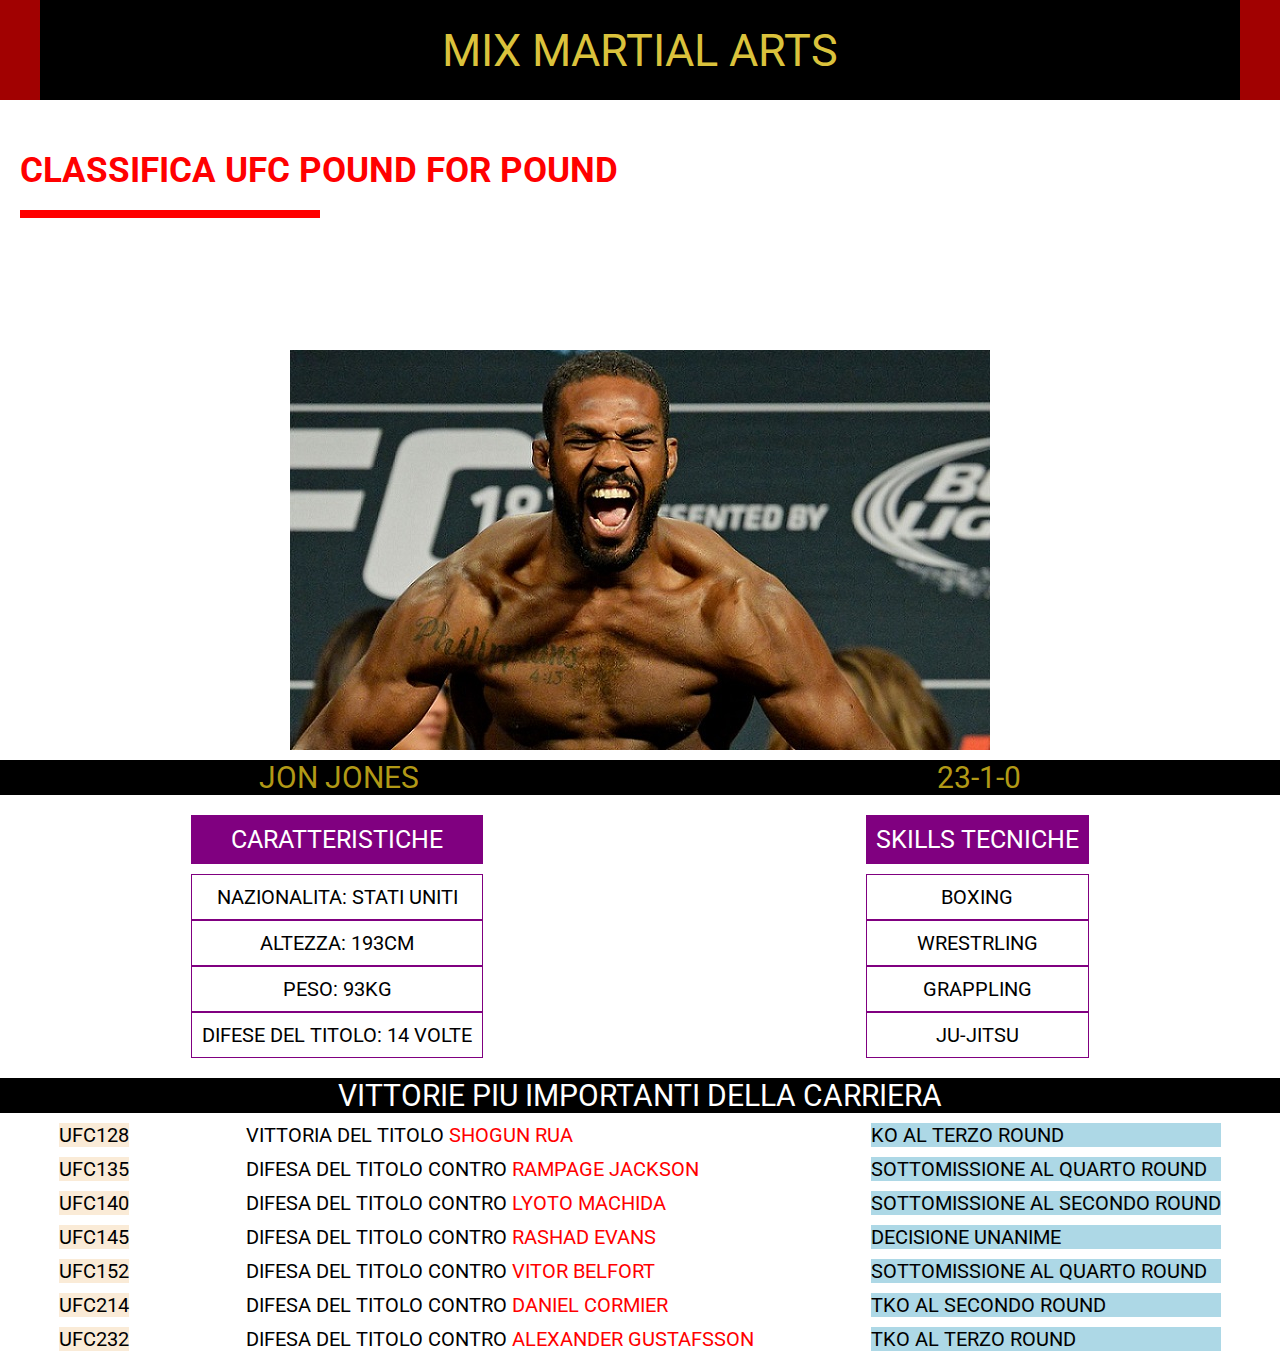
==== index.html @ b44208eb "PAGINA VERSIONE 1.0" ====
<!DOCTYPE html>

<head>
    <meta charset="UTF-8">
    <meta http-equiv="X-UA-Compatible" content="IE=edge">
    <meta name="viewport" content="width=device-width, initial-scale=1.0">
    <link rel="stylesheet" href="style.css">
    <title>MMA ITALIAN</title>
</head>
<body>
    <!--BOX TITOLO-->
    <div class="boxtitolo">
        <p class="titolo"> MIX MARTIAL ARTS</p>
        <div class="barradestra"></div>
        <div class="barrasinistra"></div>
    </div>
    <!--FINE BOX TITOLO-->

    <!--BOX BANNER -->

    <div class="banner">
        <p class="bannertesto">CLASSIFICA UFC POUND FOR POUND</p><br>
        <div class="linearossa"></div>
    </div>

    <div class="cardfoto">
        <img src="./img/jonjones.jpg" alt="">
    </div>

    <div class="sottofoto">
        <p class="nomeatleta">JON JONES</p>
        <p class="scoreatleta">23-1-0</p>
    </div>

    <div class="boxcaratteristiche">
        <ul class="ulinfo">
            <li class="char">CARATTERISTICHE</li>
            <li class="info">NAZIONALITA: STATI UNITI</li>
            <li class="info">ALTEZZA: 193CM</li>
            <li class="info">PESO: 93KG</li>
            <li class="info">DIFESE DEL TITOLO: 14 VOLTE</li>
        </ul>

       <ul class="skills">
        <li class="char">SKILLS TECNICHE</li>
        <li class="info">BOXING</li>
        <li class="info">WRESTRLING</li>
        <li class="info">GRAPPLING</li>
        <li class="info">JU-JITSU</li>
       </ul>
    </div>

    <div class="boxvittorie">
        <p class="scrittavittorie">VITTORIE PIU IMPORTANTI DELLA CARRIERA</p>
    </div>

    <div class="boxrisultati">
        <ul class="dateufc">
            <li >UFC128</li>
            <li >UFC135</li>
            <li >UFC140</li>
            <li >UFC145</li>
            <li >UFC152</li>
            <li >UFC214</li>
            <li >UFC232</li>
        </ul>

        <ul class="rivali">
            <li >VITTORIA DEL TITOLO <span>SHOGUN RUA</span></li>
            <li >DIFESA DEL TITOLO  CONTRO <span>RAMPAGE JACKSON</span></li>
            <li >DIFESA DEL TITOLO CONTRO <span> LYOTO MACHIDA</span></li>
            <li >DIFESA DEL TITOLO CONTRO <span> RASHAD EVANS</span></li>
            <li >DIFESA DEL TITOLO CONTRO <span> VITOR BELFORT</span></li>
            <li>DIFESA DEL TITOLO CONTRO <span>DANIEL CORMIER</span></li>
            <li>DIFESA DEL TITOLO CONTRO <span>ALEXANDER GUSTAFSSON</span></li>
        </ul>

        <ul class="metodovittoria">
            <li>KO AL TERZO ROUND</li>
            <li>SOTTOMISSIONE AL QUARTO ROUND</li>
            <li>SOTTOMISSIONE AL SECONDO ROUND</li>
            <li>DECISIONE UNANIME</li>
            <li>SOTTOMISSIONE AL QUARTO ROUND</li>
            <li>TKO AL SECONDO ROUND</li>
            <li>TKO AL TERZO ROUND</li>
        </ul>
    </div>

    <!--FINE BOX BANNER-->
</body>
</html>
---- style.css ----
@import url('https://fonts.googleapis.com/css2?family=Roboto:wght@500&display=swap');

*{
    box-sizing: border-box;
    margin: 0;
    padding: 0;
    font-family: "Roboto",sans-serif;
    list-style: none;
}


img{
    width: 700px;
    height: 400px;
}

/*INIZIO SEZIONE BOX TITOLO*/
.boxtitolo{
    width: 100%;
    background-color: black;
    height: 100px;
    display: flex;
    align-items: center;
    justify-content: center;
}

.titolo{
    font-size: 45px;
    color: rgb(218, 194, 60);
}

.barrasinistra{
    width: 40px;
    height: 100px;
    position: absolute;
    left: 0;
    background-color: rgb(161, 1, 1);
}

.barradestra{
    width: 40px;
    height: 100px;
    position: absolute;
    right: 0;
    background-color: rgb(161, 1, 1);
}

/*FINE SEZIONE BOX TITOLO*/


/*INIZIO SEZIONE BANNER*/
.banner{
    margin-top: 50px;
    height: 200px;
    width: 100%;
}

.bannertesto{
    margin-left: 20px;
    font-size: 35px;
    font-weight: bolder;
    margin-top: 30px;
    color: red;
}

.linearossa{
    margin-left: 20px;
    height: 8px;
    width: 300px;
    background-color: red;

}
/*FINE SEZIONE BANNER*/

/*INIZIO SEZIONE CARD FOTO*/
.cardfoto{
    width: 100%;
    height: auto;
    display: flex;
    align-items: center;
    justify-content: center;
}
/*FINE SEZIONE CARD FOTO*/

/*INIZIO SEZIONE SOTTOFOTO*/
.sottofoto{
    width: 100%;
    height: auto;
    background-color: black;
    display: flex;
    align-items: center;
    justify-content: space-around;
    flex-direction: row;
    margin-top: 10px;
}

.nomeatleta{
    font-size: 30px;
    color: rgb(177, 153, 22);
}

.scoreatleta{
    font-size: 30px;
    color: rgb(177, 153, 22);
}
/*FINE SEZIONE SOTTOFOTO*/

/*INIZIO boxcaratteristiche*/

.boxcaratteristiche{
    width: 100%;
    height: auto;
    display: flex;
    flex-direction: row;
    justify-content: space-around;
    margin-top: 20px;
}

.char{
    background-color: purple;
    color: white;
    font-size: 25px;
    padding: 10px;
    margin-bottom: 10px;
    text-align: center;
}

.info{
    border: 1px solid purple;
    padding: 10px;
    text-align: center;
    font-size: 20px;

}

/*FINE boxcaratteristiche*/

/*INIZIO BOX VITTORIE*/
.boxvittorie{
    width: 100%;
    height: auto;
    margin-top: 20px;
}

.scrittavittorie{
    width: 100%;
    text-align: center;
    background-color: black;
    color: white;
    font-size: 30px;
}
/*FINE BOX VITTORIE*/

/*INIZIO BOX GENERALE RISULTATI*/
.boxrisultati{
    width: 100%;
    display: flex;
    justify-content: space-around;
    flex-direction: row;
    align-items: center;
}

span{
    color: red;
}

.dateufc > li{
    margin-top: 10px;
    background-color: antiquewhite;
    font-size: 20px
}

.rivali >li{
    margin-top: 10px;
    font-size: 20px;
}

.metodovittoria > li{
    margin-top: 10px;
    font-size: 20px;
    background-color: lightblue;
}
/*FINE BOX GENERALE RISULTATI*/

/*INIZIO SEZIONE QUERY MAX WIDTH 500PX*/
@media screen and (max-width: 500px){
    
    /*BOX TITOLO*/

    .titolo{font-size: 30px;}
    .barradestra{width: 30px;}
    .barrasinistra{width: 30px;}

    /*FINE BOX TITOLO*/

/*SEZIONE BANNER*/
.banner{width: 100%; margin-left: 0; height: auto; margin-bottom: 30px; margin-top: 30px;}

.bannertesto{font-size: 22px;}
.linearossa{width: 150px; height: 6px;margin-top: -10px;}
/*FINE SEZIONE BANNER*/

/*INZIO SEZIONE CARD FOTO*/
img{
    width: 100%;
    height: 300px;
}
/*FINE SEZIONE CARD FOTO*/
    
/*INIZIO boxcaratteristiche*/
.boxcaratteristiche{
    display: flex;
    flex-direction: column;
    justify-content: center;
    margin-top: 20px;
}
/*FINE boxcaratteristiche*/

/*INIZIO BOX VITTORIE*/

.scrittavittorie{font-size: 28px;}
/*FINE BOX VITTORIE*/



}
/*FINE SEZIONE QUERY 500PX*/


/*INIZO SEZIONE QUERY MAX WIDTH 350PX*/

@media screen and (max-width:400px){
    /*BOX TITOLO*/
    .titolo{font-size: 28px;}
    .boxtitolo{height: 70px;}
    .barradestra{height: 70px; width: 20px;}
    .barrasinistra{height: 70px; width: 20px;}

    /*FINE BOX TITOLO*/

    /*SEZIONE BANNER*/
    .banner{width: 100%; margin-left: 0; height: auto;margin-bottom: 30px; margin-top: 30px;}

    .bannertesto{font-size: 20px; margin-left: 10px;}
    .linearossa{width: 140px; height: 5px;margin-top: -10px; margin-left: 10px;}
    /*FINE SEZIONE BANNER*/

    /*INZIO SEZIONE CARD FOTO*/
img{
    width: 100%;
    height: 220px;
}
/*FINE SEZIONE CARD FOTO*/

/*SEZIONE SOTTOFOTO*/
.nomeatleta{font-size: 25px;}
.scoreatleta{font-size: 25px;}
/*FINE SEZIONE SOTTOFOTO*/


/*INIZIO boxcaratteristiche*/
.info{
    font-size: 20px;
}

.char{font-size: 20px;}
/*FINE boxcaratteristiche*/
/*INIZIO BOX VITTORIE*/

.scrittavittorie{font-size: 25px;}
/*FINE BOX VITTORIE*/




}


/*FINE SEZIONE QUERY 350PX*/
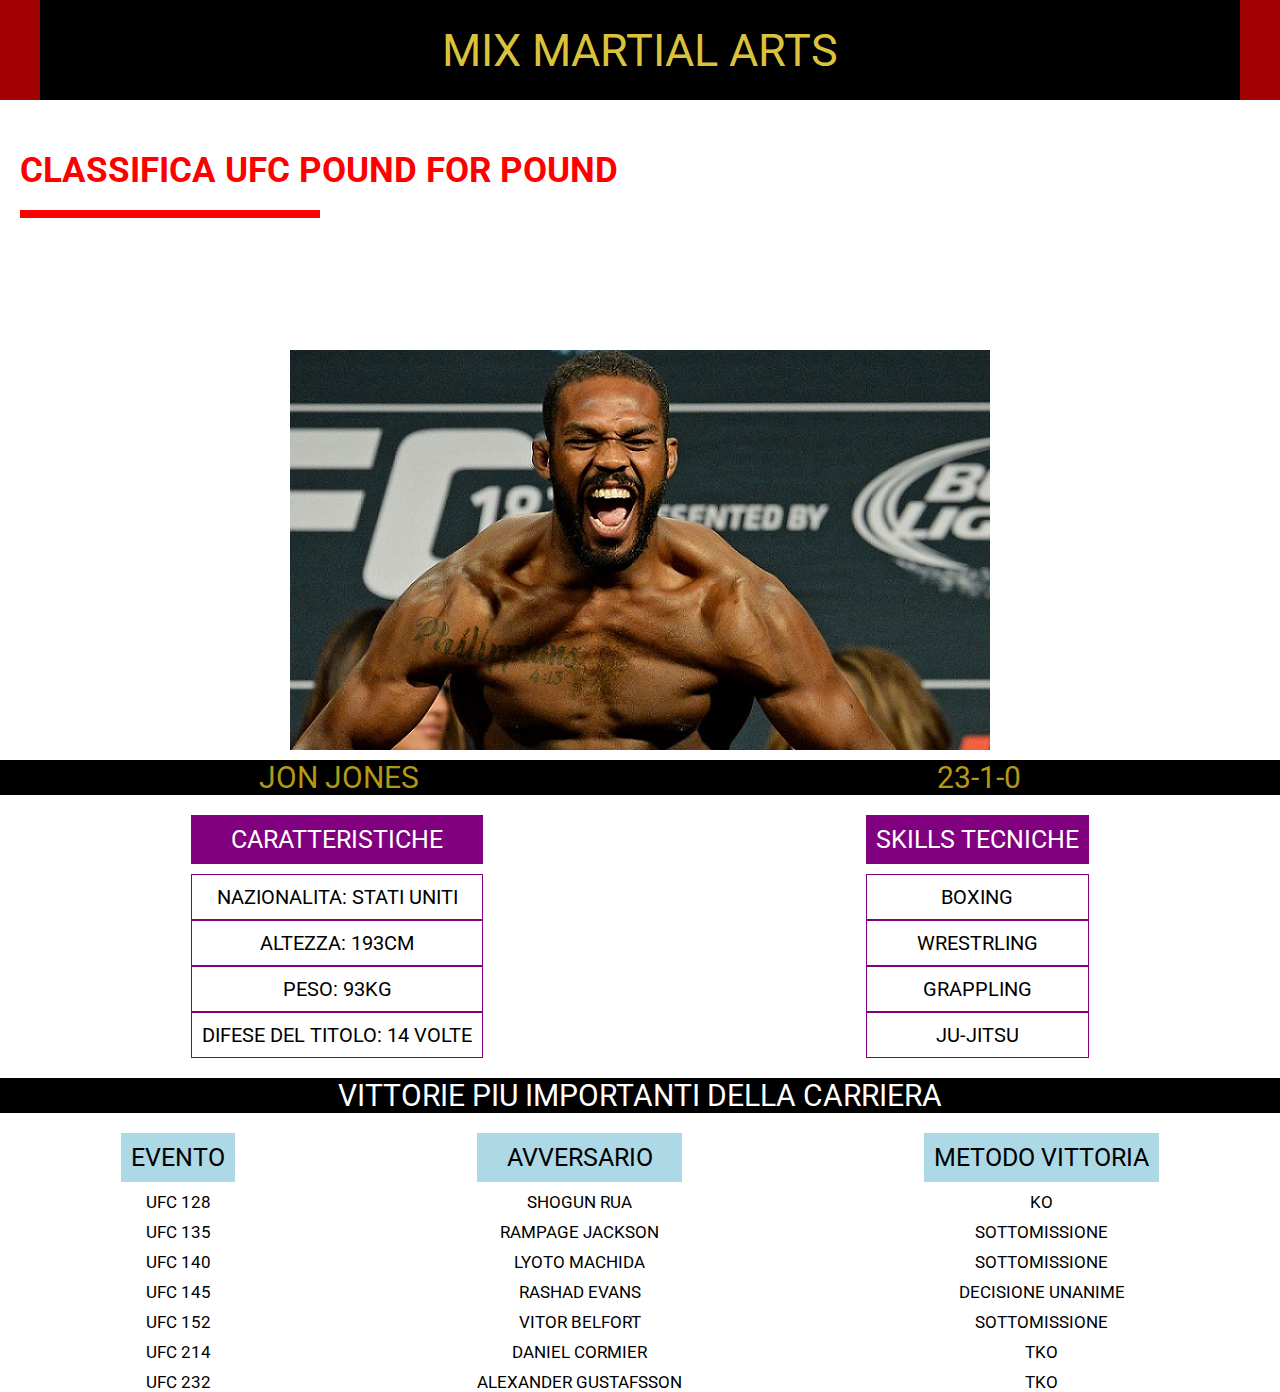
==== commit 733eb05f: "VERSIONE 2.0" ====
--- a/index.html
+++ b/index.html
@@ -53,39 +53,42 @@
     <div class="boxvittorie">
         <p class="scrittavittorie">VITTORIE PIU IMPORTANTI DELLA CARRIERA</p>
     </div>
-
-    <div class="boxrisultati">
-        <ul class="dateufc">
-            <li >UFC128</li>
-            <li >UFC135</li>
-            <li >UFC140</li>
-            <li >UFC145</li>
-            <li >UFC152</li>
-            <li >UFC214</li>
-            <li >UFC232</li>
+<!--INIZIO DEL BOX FINALE-->
+    <div class="boxfinale">
+        <ul class="data">
+            <li class="principe">EVENTO</li>
+            <li class="date">UFC 128</li>
+            <li class="date">UFC 135</li>
+            <li class="date">UFC 140</li>
+            <li class="date">UFC 145</li>
+            <li class="date">UFC 152</li>
+            <li class="date">UFC 214</li>
+            <li class="date">UFC 232</li>
         </ul>
 
-        <ul class="rivali">
-            <li >VITTORIA DEL TITOLO <span>SHOGUN RUA</span></li>
-            <li >DIFESA DEL TITOLO  CONTRO <span>RAMPAGE JACKSON</span></li>
-            <li >DIFESA DEL TITOLO CONTRO <span> LYOTO MACHIDA</span></li>
-            <li >DIFESA DEL TITOLO CONTRO <span> RASHAD EVANS</span></li>
-            <li >DIFESA DEL TITOLO CONTRO <span> VITOR BELFORT</span></li>
-            <li>DIFESA DEL TITOLO CONTRO <span>DANIEL CORMIER</span></li>
-            <li>DIFESA DEL TITOLO CONTRO <span>ALEXANDER GUSTAFSSON</span></li>
+        <ul class="avversario">
+            <li class="principe">AVVERSARIO</li>
+            <li class="opponent">SHOGUN RUA</li>
+            <li class="opponent">RAMPAGE JACKSON</li>
+            <li class="opponent">LYOTO MACHIDA</li>
+            <li class="opponent">RASHAD EVANS</li>
+            <li class="opponent">VITOR BELFORT</li>
+            <li class="opponent">DANIEL CORMIER</li>
+            <li class="opponent">ALEXANDER GUSTAFSSON</li>
         </ul>
 
         <ul class="metodovittoria">
-            <li>KO AL TERZO ROUND</li>
-            <li>SOTTOMISSIONE AL QUARTO ROUND</li>
-            <li>SOTTOMISSIONE AL SECONDO ROUND</li>
-            <li>DECISIONE UNANIME</li>
-            <li>SOTTOMISSIONE AL QUARTO ROUND</li>
-            <li>TKO AL SECONDO ROUND</li>
-            <li>TKO AL TERZO ROUND</li>
+            <li class="principe">METODO VITTORIA</li>
+            <li class="method"> KO</li>
+            <li class="method">SOTTOMISSIONE</li>
+            <li class="method">SOTTOMISSIONE</li>
+            <li class="method">DECISIONE UNANIME</li>
+            <li class="method">SOTTOMISSIONE</li>
+            <li class="method"> TKO</li>
+            <li class="method"> TKO</li>
         </ul>
     </div>
+    <!--FINE DEL BOX FINALE-->
 
-    <!--FINE BOX BANNER-->
 </body>
 </html>--- a/style.css
+++ b/style.css
@@ -151,34 +151,44 @@
 }
 /*FINE BOX VITTORIE*/
 
+
+
+
+
 /*INIZIO BOX GENERALE RISULTATI*/
-.boxrisultati{
-    width: 100%;
-    display: flex;
+
+.boxfinale{
+    width: 100%;
+    height: auto;
+    display: flex;
+    flex-direction: row;
     justify-content: space-around;
-    flex-direction: row;
-    align-items: center;
-}
-
-span{
-    color: red;
-}
-
-.dateufc > li{
+    margin-top: 20px;
+}
+
+.principe{
+    font-size: 25px;
+    padding: 10px;
+    background-color: lightblue;
+    text-align: center;
+}
+
+.date{
+    font-size: 17px;
     margin-top: 10px;
-    background-color: antiquewhite;
-    font-size: 20px
-}
-
-.rivali >li{
+    text-align: center;
+}
+
+.opponent{
+    font-size: 17px;
     margin-top: 10px;
-    font-size: 20px;
-}
-
-.metodovittoria > li{
+    text-align: center;
+}
+
+.method{
+    font-size: 17px;
     margin-top: 10px;
-    font-size: 20px;
-    background-color: lightblue;
+    text-align: center;
 }
 /*FINE BOX GENERALE RISULTATI*/
 
@@ -220,6 +230,31 @@
 
 .scrittavittorie{font-size: 28px;}
 /*FINE BOX VITTORIE*/
+
+
+
+
+/*INZIO BOX FINALE*/
+.principe{
+    font-size: 15px;
+    padding: 10px;
+}
+
+.date{
+    font-size: 15px;
+}
+
+.opponent{
+    font-size: 12px;
+    margin-top: 13px;
+}
+
+.method{
+    font-size: 12px;
+    margin-top: 13px;
+}
+/*FINE BOX FINALE*/
+
 
 
 
@@ -265,12 +300,33 @@
 
 .char{font-size: 20px;}
 /*FINE boxcaratteristiche*/
-/*INIZIO BOX VITTORIE*/
-
-.scrittavittorie{font-size: 25px;}
-/*FINE BOX VITTORIE*/
-
-
+
+
+/*INIZIO BOX GENERALE RISULTATI*/
+
+
+.principe{
+    font-size: 15px;
+}
+
+.date{
+    font-size: 12px;
+    margin-top: 11px;
+    text-align: center;
+}
+
+.opponent{
+    font-size: 12px;
+    margin-top: 11px;
+    text-align: center;
+}
+
+.method{
+    font-size: 12px;
+    margin-top: 11px;
+    text-align: center;
+}
+/*FINE BOX GENERALE RISULTATI*/
 
 
 }
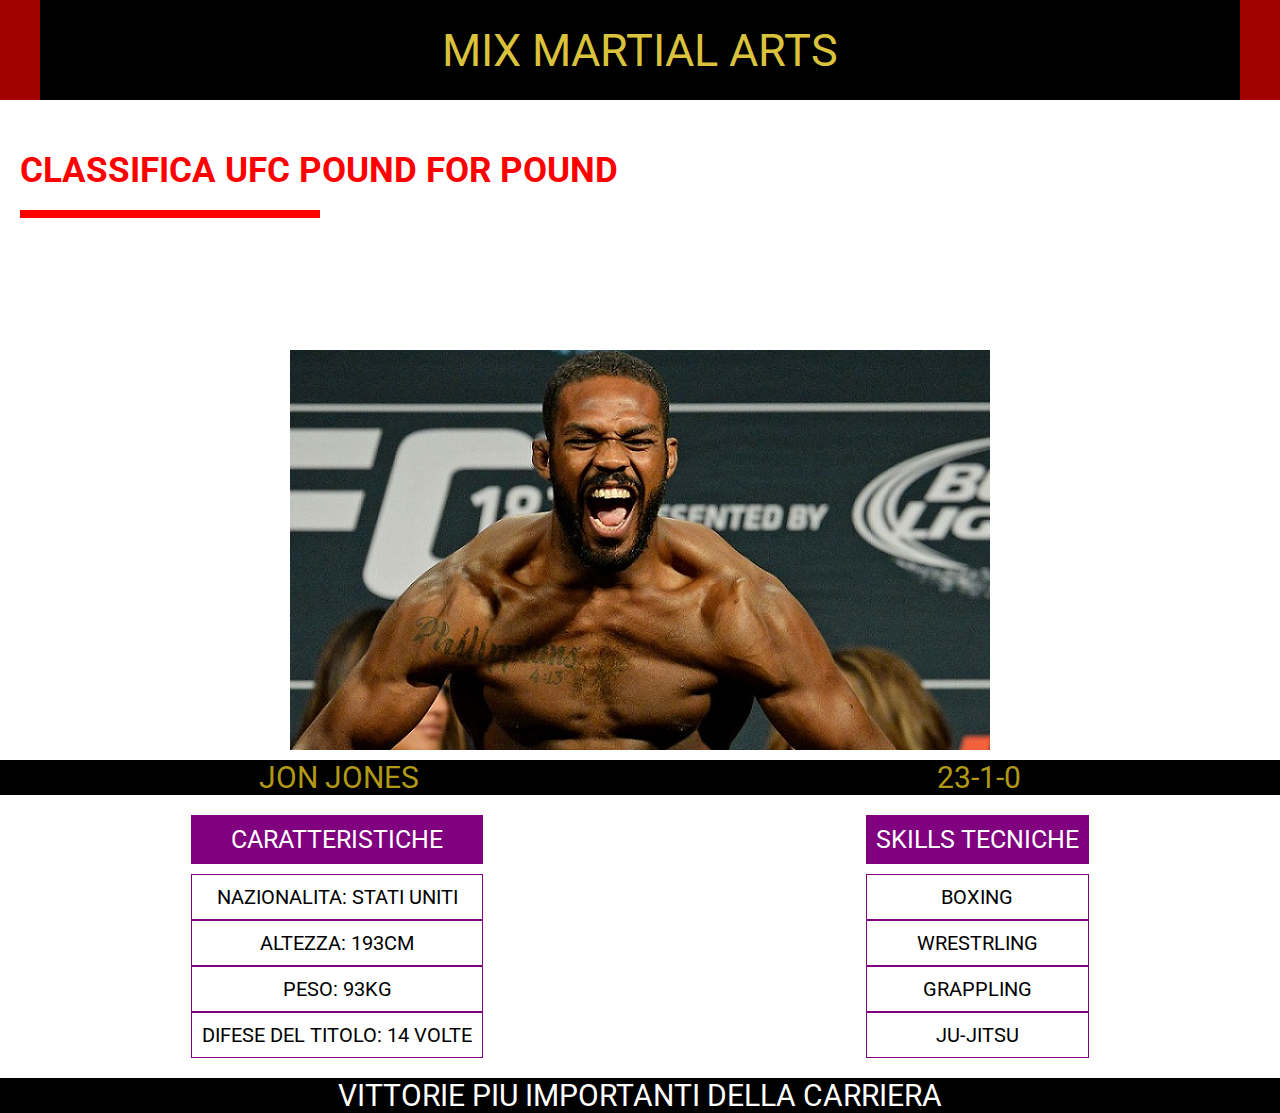
==== commit 76fd0cdc: "CAMBIO DEL BOX FINALE" ====
--- a/index.html
+++ b/index.html
@@ -54,41 +54,10 @@
         <p class="scrittavittorie">VITTORIE PIU IMPORTANTI DELLA CARRIERA</p>
     </div>
 <!--INIZIO DEL BOX FINALE-->
-    <div class="boxfinale">
-        <ul class="data">
-            <li class="principe">EVENTO</li>
-            <li class="date">UFC 128</li>
-            <li class="date">UFC 135</li>
-            <li class="date">UFC 140</li>
-            <li class="date">UFC 145</li>
-            <li class="date">UFC 152</li>
-            <li class="date">UFC 214</li>
-            <li class="date">UFC 232</li>
-        </ul>
+   
 
-        <ul class="avversario">
-            <li class="principe">AVVERSARIO</li>
-            <li class="opponent">SHOGUN RUA</li>
-            <li class="opponent">RAMPAGE JACKSON</li>
-            <li class="opponent">LYOTO MACHIDA</li>
-            <li class="opponent">RASHAD EVANS</li>
-            <li class="opponent">VITOR BELFORT</li>
-            <li class="opponent">DANIEL CORMIER</li>
-            <li class="opponent">ALEXANDER GUSTAFSSON</li>
-        </ul>
 
-        <ul class="metodovittoria">
-            <li class="principe">METODO VITTORIA</li>
-            <li class="method"> KO</li>
-            <li class="method">SOTTOMISSIONE</li>
-            <li class="method">SOTTOMISSIONE</li>
-            <li class="method">DECISIONE UNANIME</li>
-            <li class="method">SOTTOMISSIONE</li>
-            <li class="method"> TKO</li>
-            <li class="method"> TKO</li>
-        </ul>
-    </div>
-    <!--FINE DEL BOX FINALE-->
+<!--FINE DEL BOX FINALE-->
 
 </body>
 </html>--- a/style.css
+++ b/style.css
@@ -157,39 +157,7 @@
 
 /*INIZIO BOX GENERALE RISULTATI*/
 
-.boxfinale{
-    width: 100%;
-    height: auto;
-    display: flex;
-    flex-direction: row;
-    justify-content: space-around;
-    margin-top: 20px;
-}
-
-.principe{
-    font-size: 25px;
-    padding: 10px;
-    background-color: lightblue;
-    text-align: center;
-}
-
-.date{
-    font-size: 17px;
-    margin-top: 10px;
-    text-align: center;
-}
-
-.opponent{
-    font-size: 17px;
-    margin-top: 10px;
-    text-align: center;
-}
-
-.method{
-    font-size: 17px;
-    margin-top: 10px;
-    text-align: center;
-}
+
 /*FINE BOX GENERALE RISULTATI*/
 
 /*INIZIO SEZIONE QUERY MAX WIDTH 500PX*/
@@ -235,24 +203,7 @@
 
 
 /*INZIO BOX FINALE*/
-.principe{
-    font-size: 15px;
-    padding: 10px;
-}
-
-.date{
-    font-size: 15px;
-}
-
-.opponent{
-    font-size: 12px;
-    margin-top: 13px;
-}
-
-.method{
-    font-size: 12px;
-    margin-top: 13px;
-}
+
 /*FINE BOX FINALE*/
 
 
@@ -305,27 +256,7 @@
 /*INIZIO BOX GENERALE RISULTATI*/
 
 
-.principe{
-    font-size: 15px;
-}
-
-.date{
-    font-size: 12px;
-    margin-top: 11px;
-    text-align: center;
-}
-
-.opponent{
-    font-size: 12px;
-    margin-top: 11px;
-    text-align: center;
-}
-
-.method{
-    font-size: 12px;
-    margin-top: 11px;
-    text-align: center;
-}
+
 /*FINE BOX GENERALE RISULTATI*/
 
 
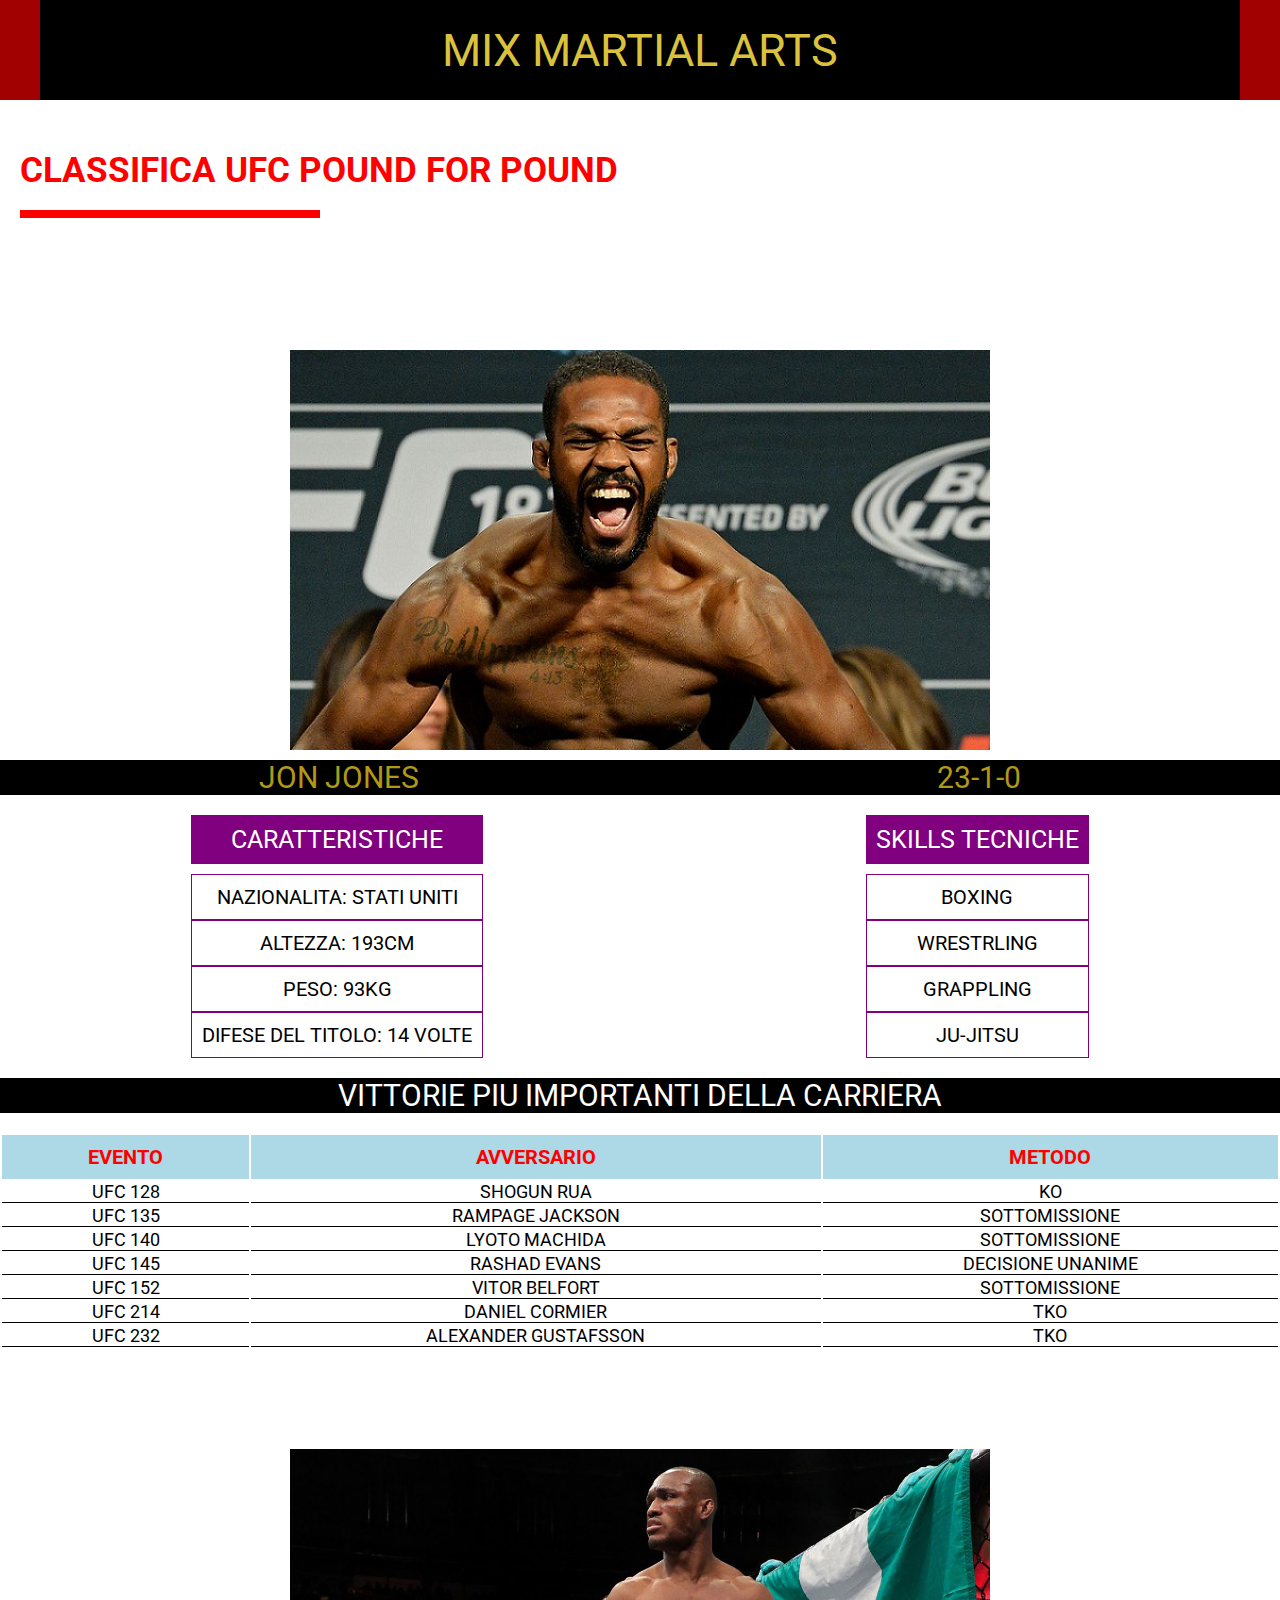
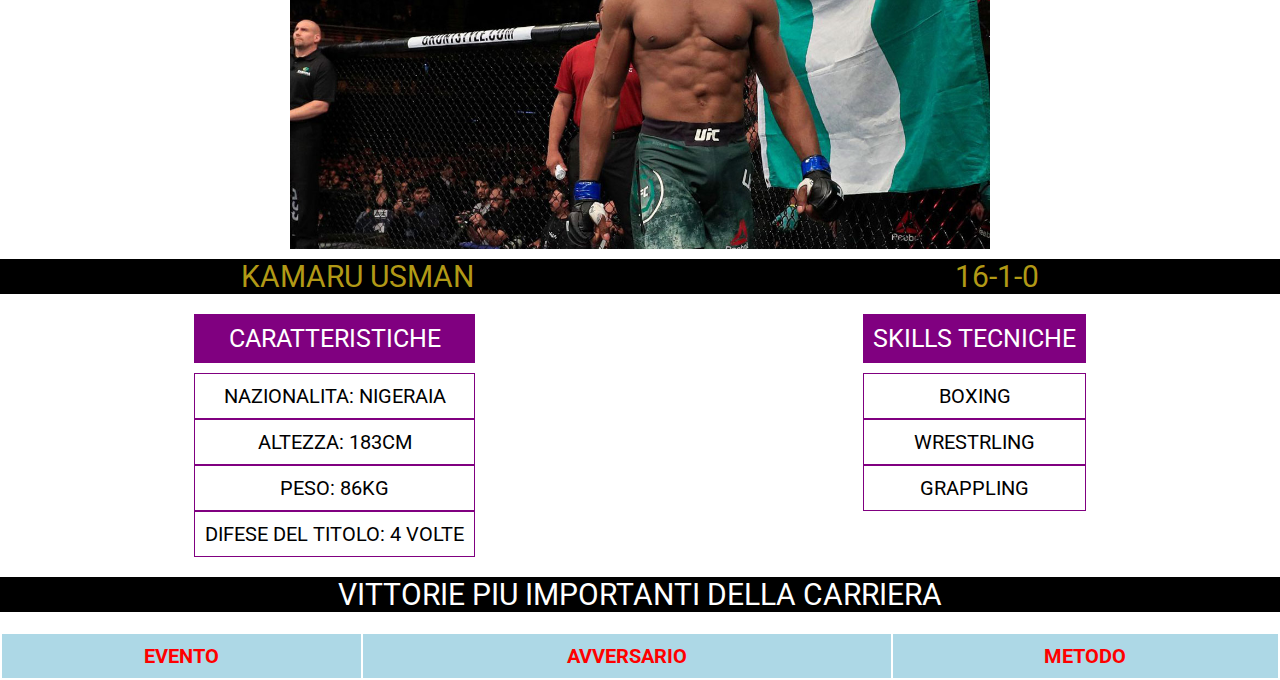
==== commit 308e6810: "PAGINE VERSIONE 3.0" ====
--- a/index.html
+++ b/index.html
@@ -54,10 +54,93 @@
         <p class="scrittavittorie">VITTORIE PIU IMPORTANTI DELLA CARRIERA</p>
     </div>
 <!--INIZIO DEL BOX FINALE-->
-   
+   <!--INSERISCO LA TABELLA-->
+   <table class="table">
+    <!--INDICI INIZIALI DELLA TABELLA-->
+      <thead class="indici-tabella">
+        <tr>
+          <th scope="col">EVENTO</th>
+          <th scope="col">AVVERSARIO</th>
+          <th scope="col">METODO</th>
+          
+        </tr>
+      </thead>
 
+      <!--INIZIO CORPO DELLA TABELLA-->
+    <tbody id="data1">
+      <!--CODICE SQUADRA-->
+     
+    </tbody>
+    <!--FINE CORPO DELLA TABELLA-->
+
+  </table>
 
 <!--FINE DEL BOX FINALE-->
 
+<!--FINITO IL PRIMO ATLETA-->
+
+
+
+<!--INIZIO SECONDO ATLETA-->
+
+<div class="boxUsman" style="margin-top: 100px;">
+    <div class="cardfoto">
+        <img src="./img/kamaru.jfif" alt="">
+    </div>
+    
+    <div class="sottofoto">
+        <p class="nomeatleta">KAMARU USMAN</p>
+        <p class="scoreatleta">16-1-0</p>
+    </div>
+    
+    <div class="boxcaratteristiche">
+        <ul class="ulinfo">
+            <li class="char">CARATTERISTICHE</li>
+            <li class="info">NAZIONALITA: NIGERAIA</li>
+            <li class="info">ALTEZZA: 183CM</li>
+            <li class="info">PESO: 86KG</li>
+            <li class="info">DIFESE DEL TITOLO: 4 VOLTE</li>
+        </ul>
+    
+       <ul class="skills">
+        <li class="char">SKILLS TECNICHE</li>
+        <li class="info">BOXING</li>
+        <li class="info">WRESTRLING</li>
+        <li class="info">GRAPPLING</li>
+       </ul>
+    </div>
+</div>
+
+<div class="boxvittorie">
+    <p class="scrittavittorie">VITTORIE PIU IMPORTANTI DELLA CARRIERA</p>
+</div>
+<!--INIZIO DEL BOX FINALE-->
+<!--INSERISCO LA TABELLA-->
+<table class="table">
+<!--INDICI INIZIALI DELLA TABELLA-->
+  <thead class="indici-tabella">
+    <tr>
+      <th scope="col">EVENTO</th>
+      <th scope="col">AVVERSARIO</th>
+      <th scope="col">METODO</th>
+      
+    </tr>
+  </thead>
+
+  <!--INIZIO CORPO DELLA TABELLA-->
+<tbody id="data2">
+  <!--CODICE SQUADRA-->
+ 
+</tbody>
+<!--FINE CORPO DELLA TABELLA-->
+
+</table>
+
+<!--FINE DEL BOX FINALE-->
+
+
+
+<!--FINE SECONDO ATLETA-->
+<script src="file.js"></script>
 </body>
 </html>--- a/style.css
+++ b/style.css
@@ -151,13 +151,26 @@
 }
 /*FINE BOX VITTORIE*/
 
-
-
-
-
-/*INIZIO BOX GENERALE RISULTATI*/
-
-
+/*INIZIO BOX FINALE*/
+
+table{
+    margin-top: 20px;
+    width: 100%;
+    text-align: center;
+    font-size: 18px;
+}
+
+th{
+    font-size: 20px;
+    padding: 10px;
+    background-color: lightblue;
+    color: red;
+    font-weight: bold;
+}
+
+td{
+    border-bottom: 1px solid black;
+}
 /*FINE BOX GENERALE RISULTATI*/
 
 /*INIZIO SEZIONE QUERY MAX WIDTH 500PX*/
@@ -200,9 +213,14 @@
 /*FINE BOX VITTORIE*/
 
 
-
-
 /*INZIO BOX FINALE*/
+table{
+    font-size: 15px;
+}
+
+th{
+    font-size: 14px;
+}
 
 /*FINE BOX FINALE*/
 
@@ -255,7 +273,9 @@
 
 /*INIZIO BOX GENERALE RISULTATI*/
 
-
+table{
+    font-size: 15px;
+}
 
 /*FINE BOX GENERALE RISULTATI*/
 
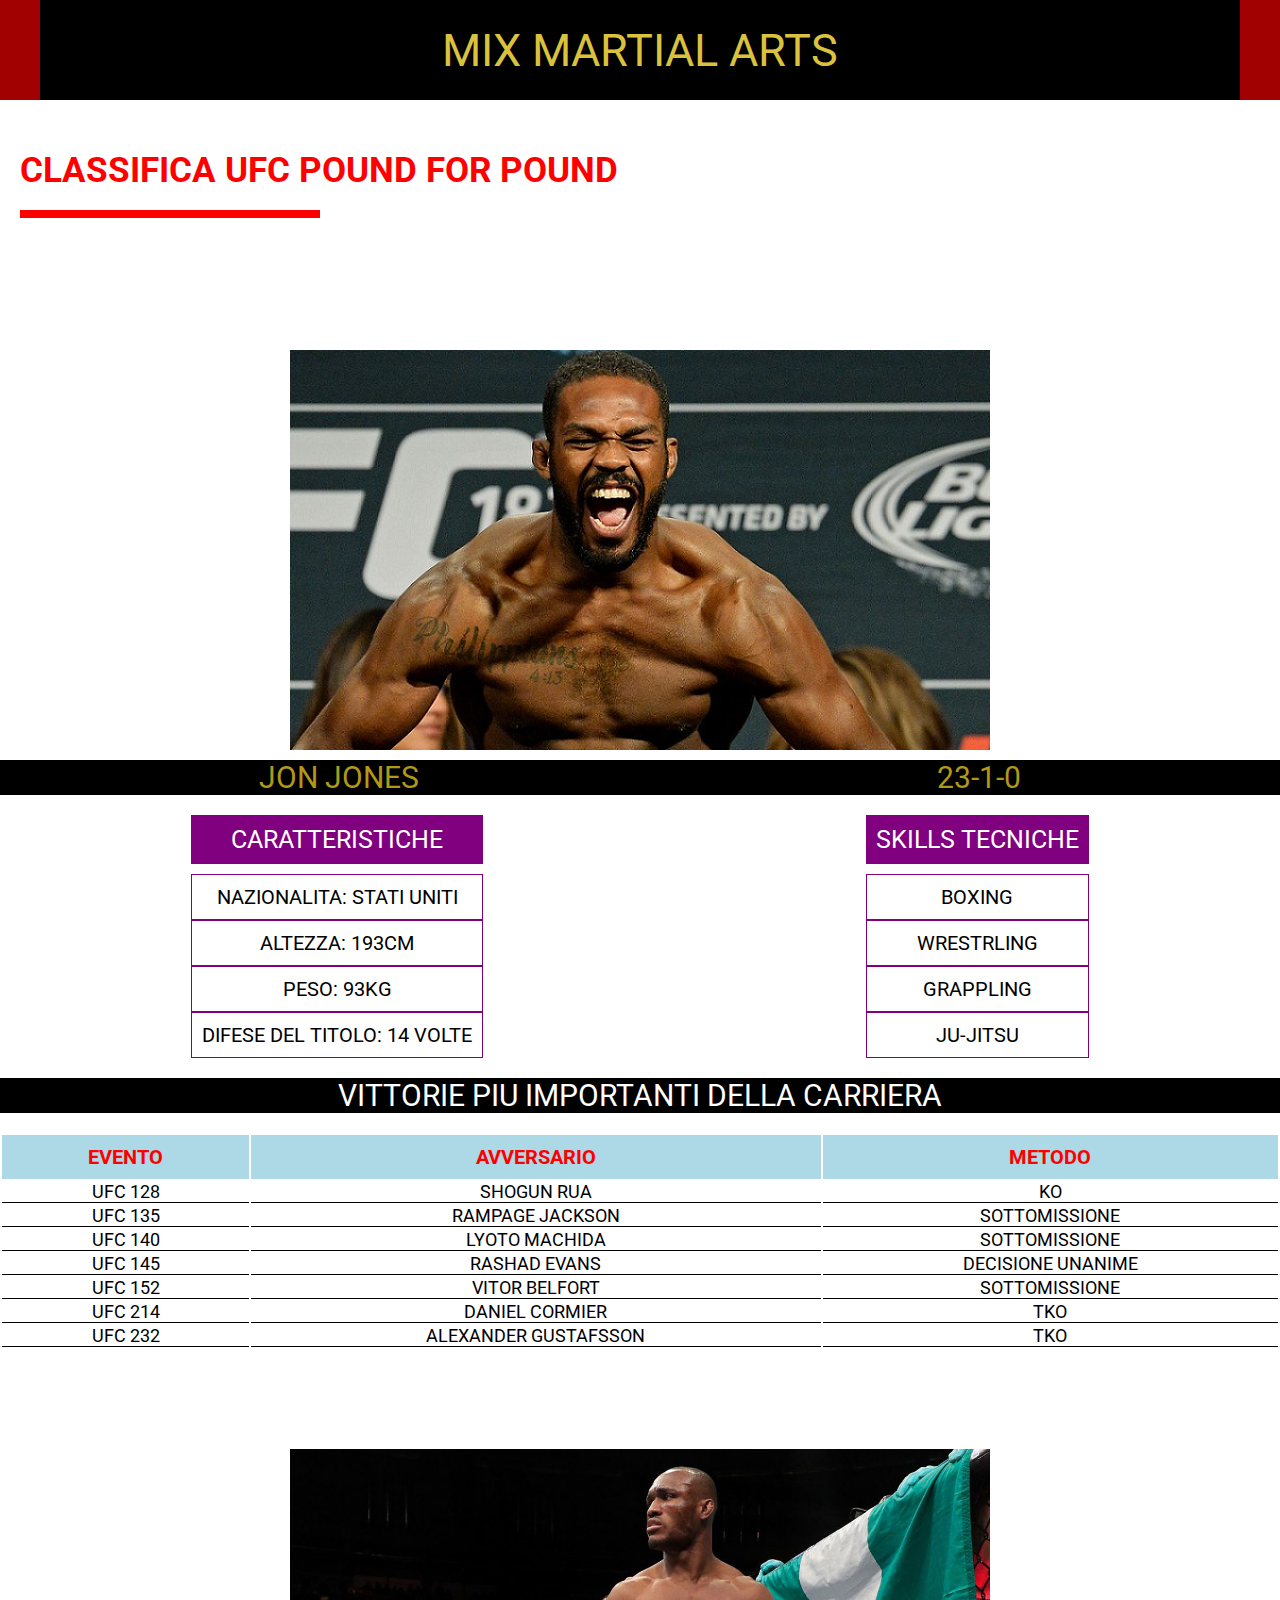
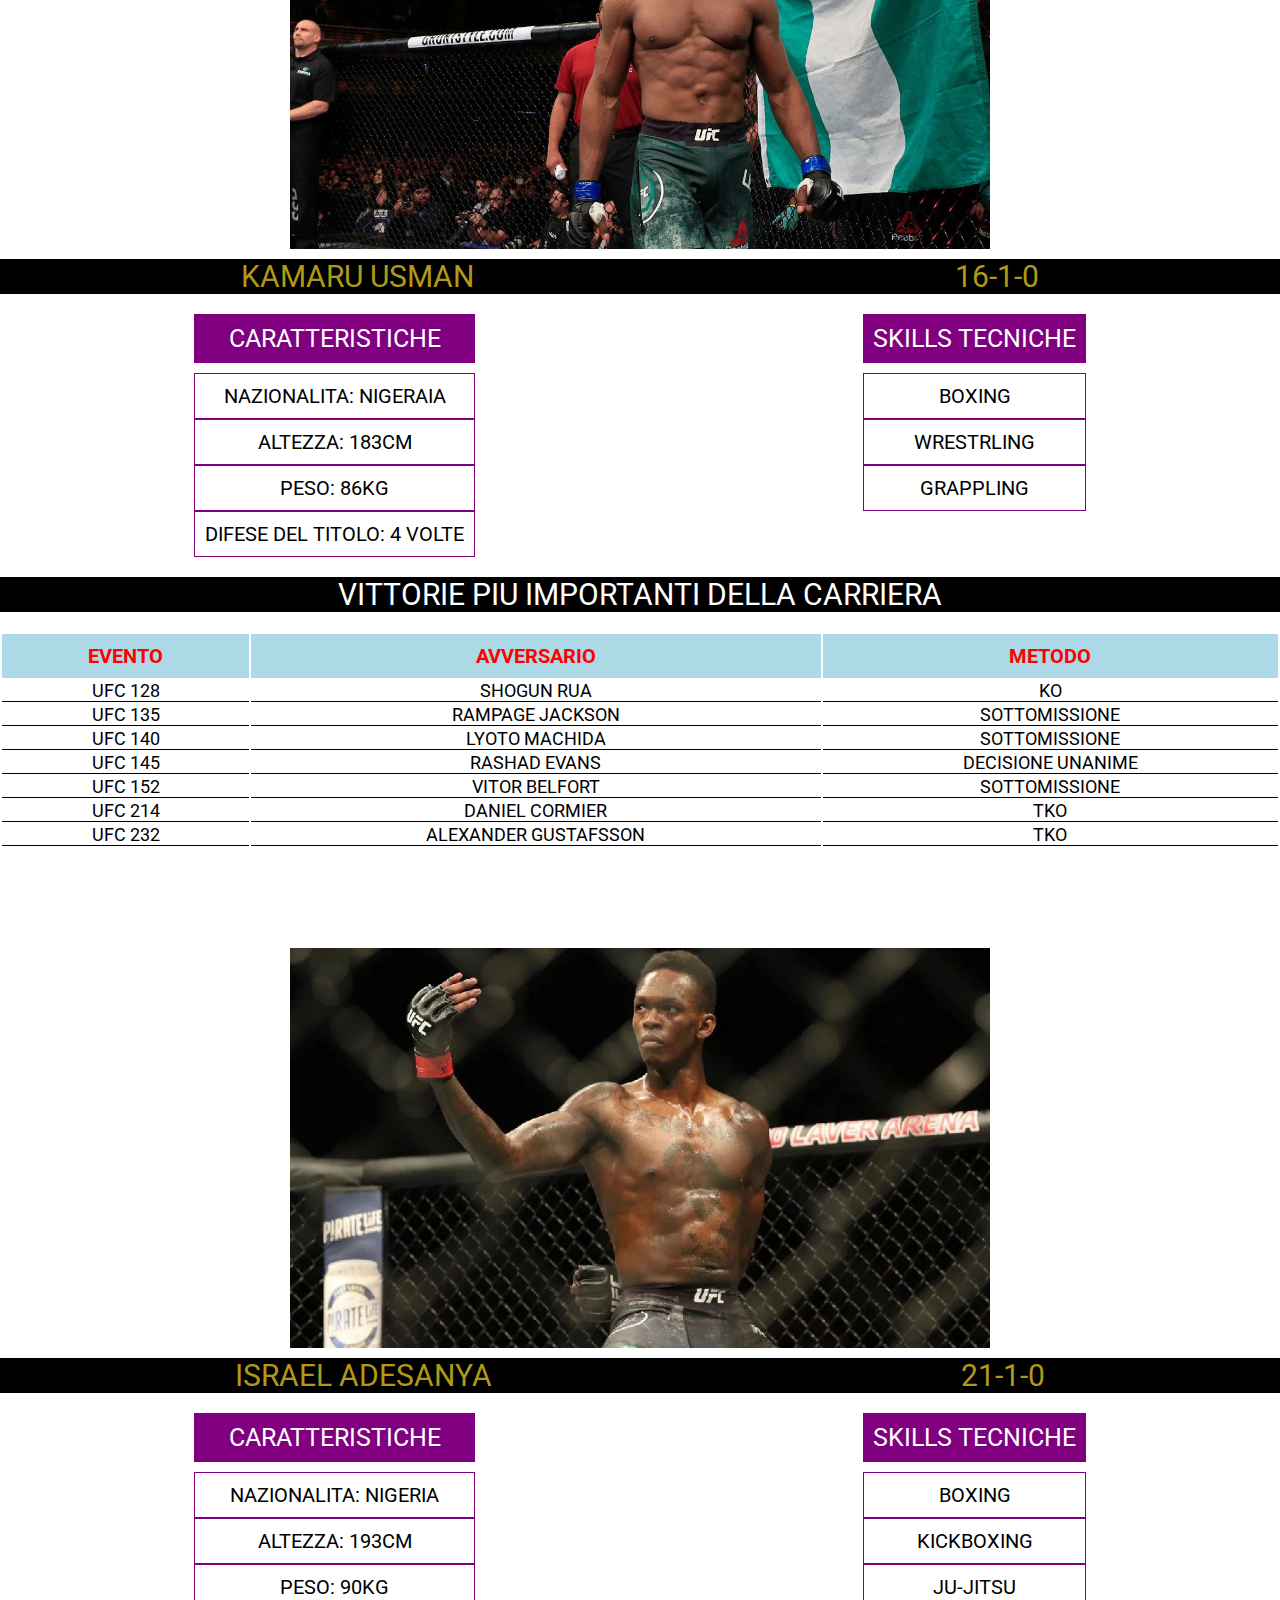
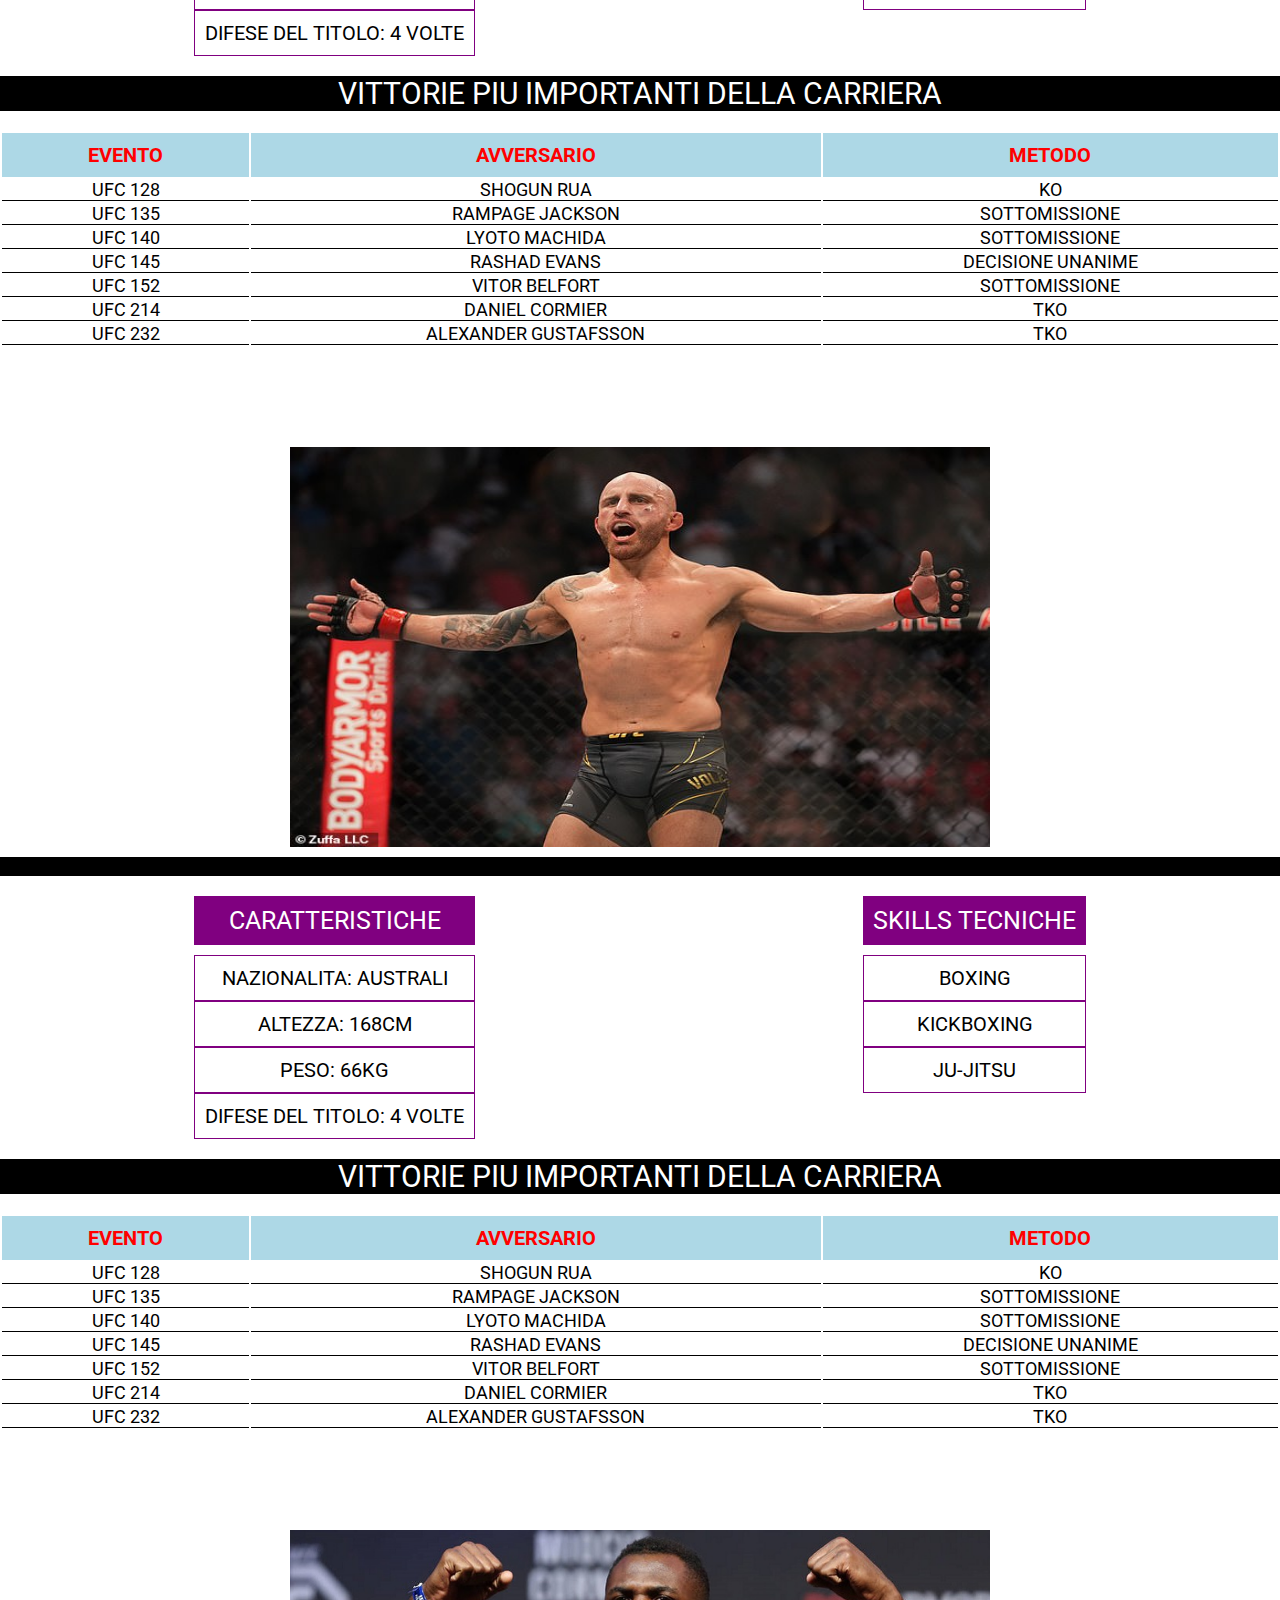
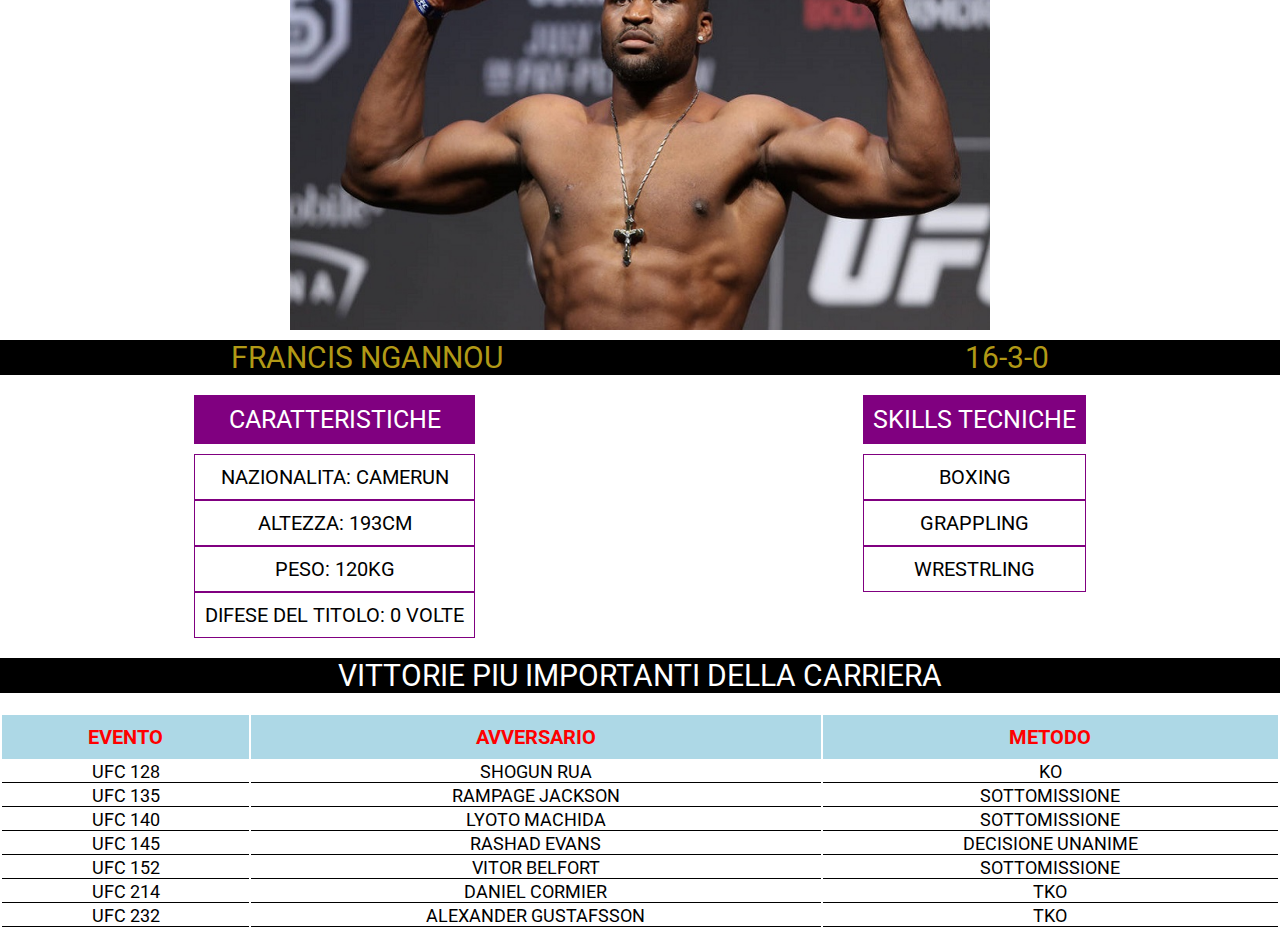
==== commit f408d584: "VERSIONE 4.0" ====
--- a/index.html
+++ b/index.html
@@ -138,9 +138,176 @@
 
 <!--FINE DEL BOX FINALE-->
 
-
-
 <!--FINE SECONDO ATLETA-->
+
+<!--INIZIO TERZO ATLETA-->
+<div class="boxizzy" style="margin-top: 100px;">
+    <div class="cardfoto">
+        <img src="./img/izzy.jpg" alt="">
+    </div>
+    
+    <div class="sottofoto">
+        <p class="nomeatleta">ISRAEL ADESANYA</p>
+        <p class="scoreatleta">21-1-0</p>
+    </div>
+    
+    <div class="boxcaratteristiche">
+        <ul class="ulinfo">
+            <li class="char">CARATTERISTICHE</li>
+            <li class="info">NAZIONALITA: NIGERIA</li>
+            <li class="info">ALTEZZA: 193CM</li>
+            <li class="info">PESO: 90KG</li>
+            <li class="info">DIFESE DEL TITOLO: 4 VOLTE</li>
+        </ul>
+    
+       <ul class="skills">
+        <li class="char">SKILLS TECNICHE</li>
+        <li class="info">BOXING</li>
+        <li class="info">KICKBOXING</li>
+        <li class="info">JU-JITSU</li>
+       </ul>
+    </div>
+
+<div class="boxvittorie">
+    <p class="scrittavittorie">VITTORIE PIU IMPORTANTI DELLA CARRIERA</p>
+</div>
+<!--INIZIO DEL BOX FINALE-->
+<!--INSERISCO LA TABELLA-->
+<table class="table">
+<!--INDICI INIZIALI DELLA TABELLA-->
+  <thead class="indici-tabella">
+    <tr>
+      <th scope="col">EVENTO</th>
+      <th scope="col">AVVERSARIO</th>
+      <th scope="col">METODO</th>
+      
+    </tr>
+  </thead>
+
+  <!--INIZIO CORPO DELLA TABELLA-->
+<tbody id="data3">
+  <!--CODICE SQUADRA-->
+ 
+</tbody>
+<!--FINE CORPO DELLA TABELLA-->
+
+</table>
+</div>
+<!--FINE TERZO ATLETA-->
+
+<!--INIZIO QUARTO ATLETA-->
+
+<div class="boxalex" style="margin-top: 100px;">
+    <div class="cardfoto">
+        <img src="./img/volk.jpg" alt="">
+    </div>
+    
+    <div class="sottofoto">
+        <p class="alexvolk">ALEXANDER VOLKANOVSKI</p>
+        <p class="scorealex">21-1-0</p>
+    </div>
+    
+    <div class="boxcaratteristiche">
+        <ul class="ulinfo">
+            <li class="char">CARATTERISTICHE</li>
+            <li class="info">NAZIONALITA: AUSTRALI</li>
+            <li class="info">ALTEZZA: 168CM</li>
+            <li class="info">PESO: 66KG</li>
+            <li class="info">DIFESE DEL TITOLO: 4 VOLTE</li>
+        </ul>
+    
+       <ul class="skills">
+        <li class="char">SKILLS TECNICHE</li>
+        <li class="info">BOXING</li>
+        <li class="info">KICKBOXING</li>
+        <li class="info">JU-JITSU</li>
+       </ul>
+    </div>
+
+<div class="boxvittorie">
+    <p class="scrittavittorie">VITTORIE PIU IMPORTANTI DELLA CARRIERA</p>
+</div>
+<!--INIZIO DEL BOX FINALE-->
+<!--INSERISCO LA TABELLA-->
+<table class="table">
+<!--INDICI INIZIALI DELLA TABELLA-->
+  <thead class="indici-tabella">
+    <tr>
+      <th scope="col">EVENTO</th>
+      <th scope="col">AVVERSARIO</th>
+      <th scope="col">METODO</th>
+      
+    </tr>
+  </thead>
+
+  <!--INIZIO CORPO DELLA TABELLA-->
+<tbody id="data4">
+  <!--CODICE SQUADRA-->
+ 
+</tbody>
+<!--FINE CORPO DELLA TABELLA-->
+
+</table>
+</div>
+
+<!--FINE QUARTO ATLETA-->
+
+<!--INIZIO QUINTO ATLETA-->
+
+<div class="boxfrancis" style="margin-top: 100px;">
+    <div class="cardfoto">
+        <img src="./img/ngannou.jpg" alt="">
+    </div>
+    
+    <div class="sottofoto">
+        <p class="nomeatleta">FRANCIS NGANNOU</p>
+        <p class="scoreatleta">16-3-0</p>
+    </div>
+    
+    <div class="boxcaratteristiche">
+        <ul class="ulinfo">
+            <li class="char">CARATTERISTICHE</li>
+            <li class="info">NAZIONALITA: CAMERUN</li>
+            <li class="info">ALTEZZA: 193CM</li>
+            <li class="info">PESO: 120KG</li>
+            <li class="info">DIFESE DEL TITOLO: 0 VOLTE</li>
+        </ul>
+    
+       <ul class="skills">
+        <li class="char">SKILLS TECNICHE</li>
+        <li class="info">BOXING</li>
+        <li class="info">GRAPPLING</li>
+        <li class="info">WRESTRLING</li>
+       </ul>
+    </div>
+
+<div class="boxvittorie">
+    <p class="scrittavittorie">VITTORIE PIU IMPORTANTI DELLA CARRIERA</p>
+</div>
+<!--INIZIO DEL BOX FINALE-->
+<!--INSERISCO LA TABELLA-->
+<table class="table">
+<!--INDICI INIZIALI DELLA TABELLA-->
+  <thead class="indici-tabella">
+    <tr>
+      <th scope="col">EVENTO</th>
+      <th scope="col">AVVERSARIO</th>
+      <th scope="col">METODO</th>
+      
+    </tr>
+  </thead>
+
+  <!--INIZIO CORPO DELLA TABELLA-->
+<tbody id="data5">
+  <!--CODICE SQUADRA-->
+ 
+</tbody>
+<!--FINE CORPO DELLA TABELLA-->
+
+</table>
+</div>
+
+<!--FINE QUINTO ATLETA-->
 <script src="file.js"></script>
 </body>
 </html>--- a/style.css
+++ b/style.css
@@ -173,6 +173,8 @@
 }
 /*FINE BOX GENERALE RISULTATI*/
 
+
+
 /*INIZIO SEZIONE QUERY MAX WIDTH 500PX*/
 @media screen and (max-width: 500px){
     
@@ -221,10 +223,19 @@
 th{
     font-size: 14px;
 }
-
 /*FINE BOX FINALE*/
 
-
+/*cambio nome atleta*/
+.alexvolk{
+    font-size: 22px;
+    color: rgb(177, 153, 22);
+}
+
+.scorealex{
+    font-size: 22px;
+    color: rgb(177, 153, 22);
+}
+/*fine cambio nome*/
 
 
 }
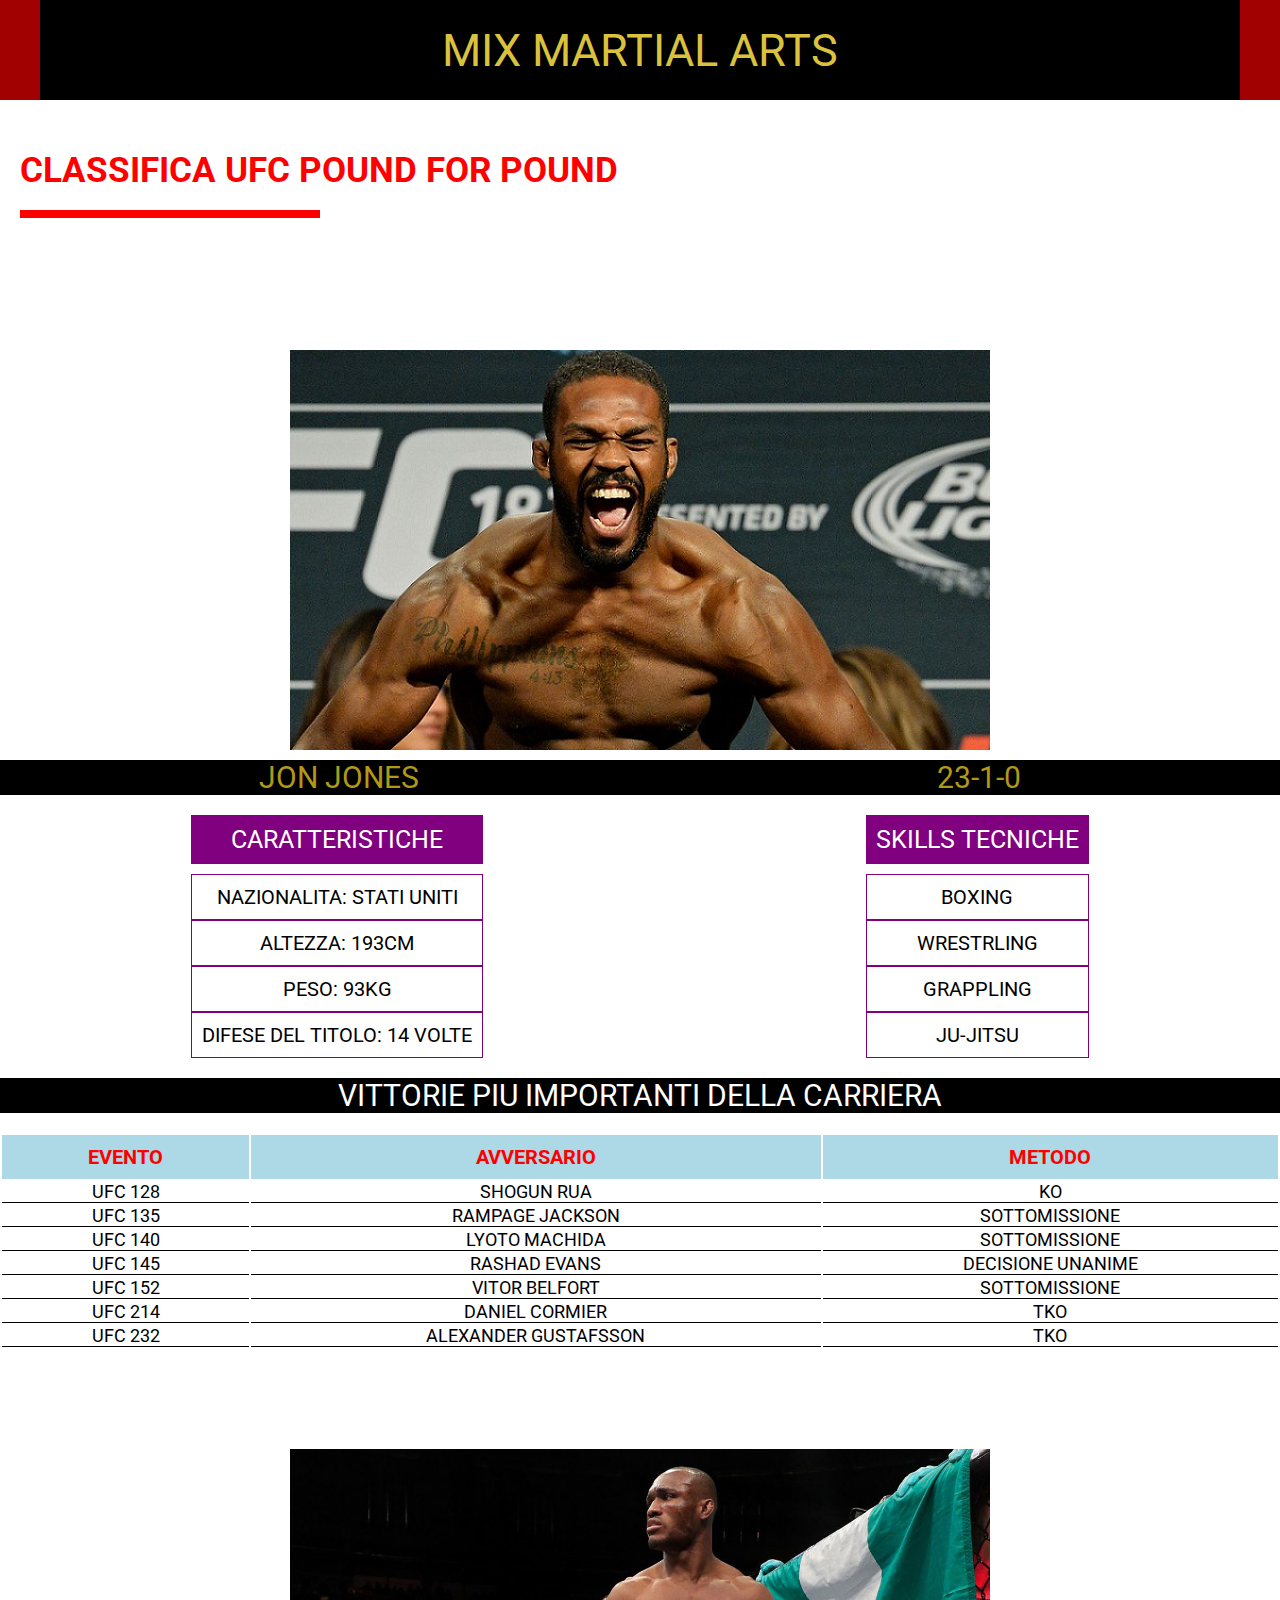
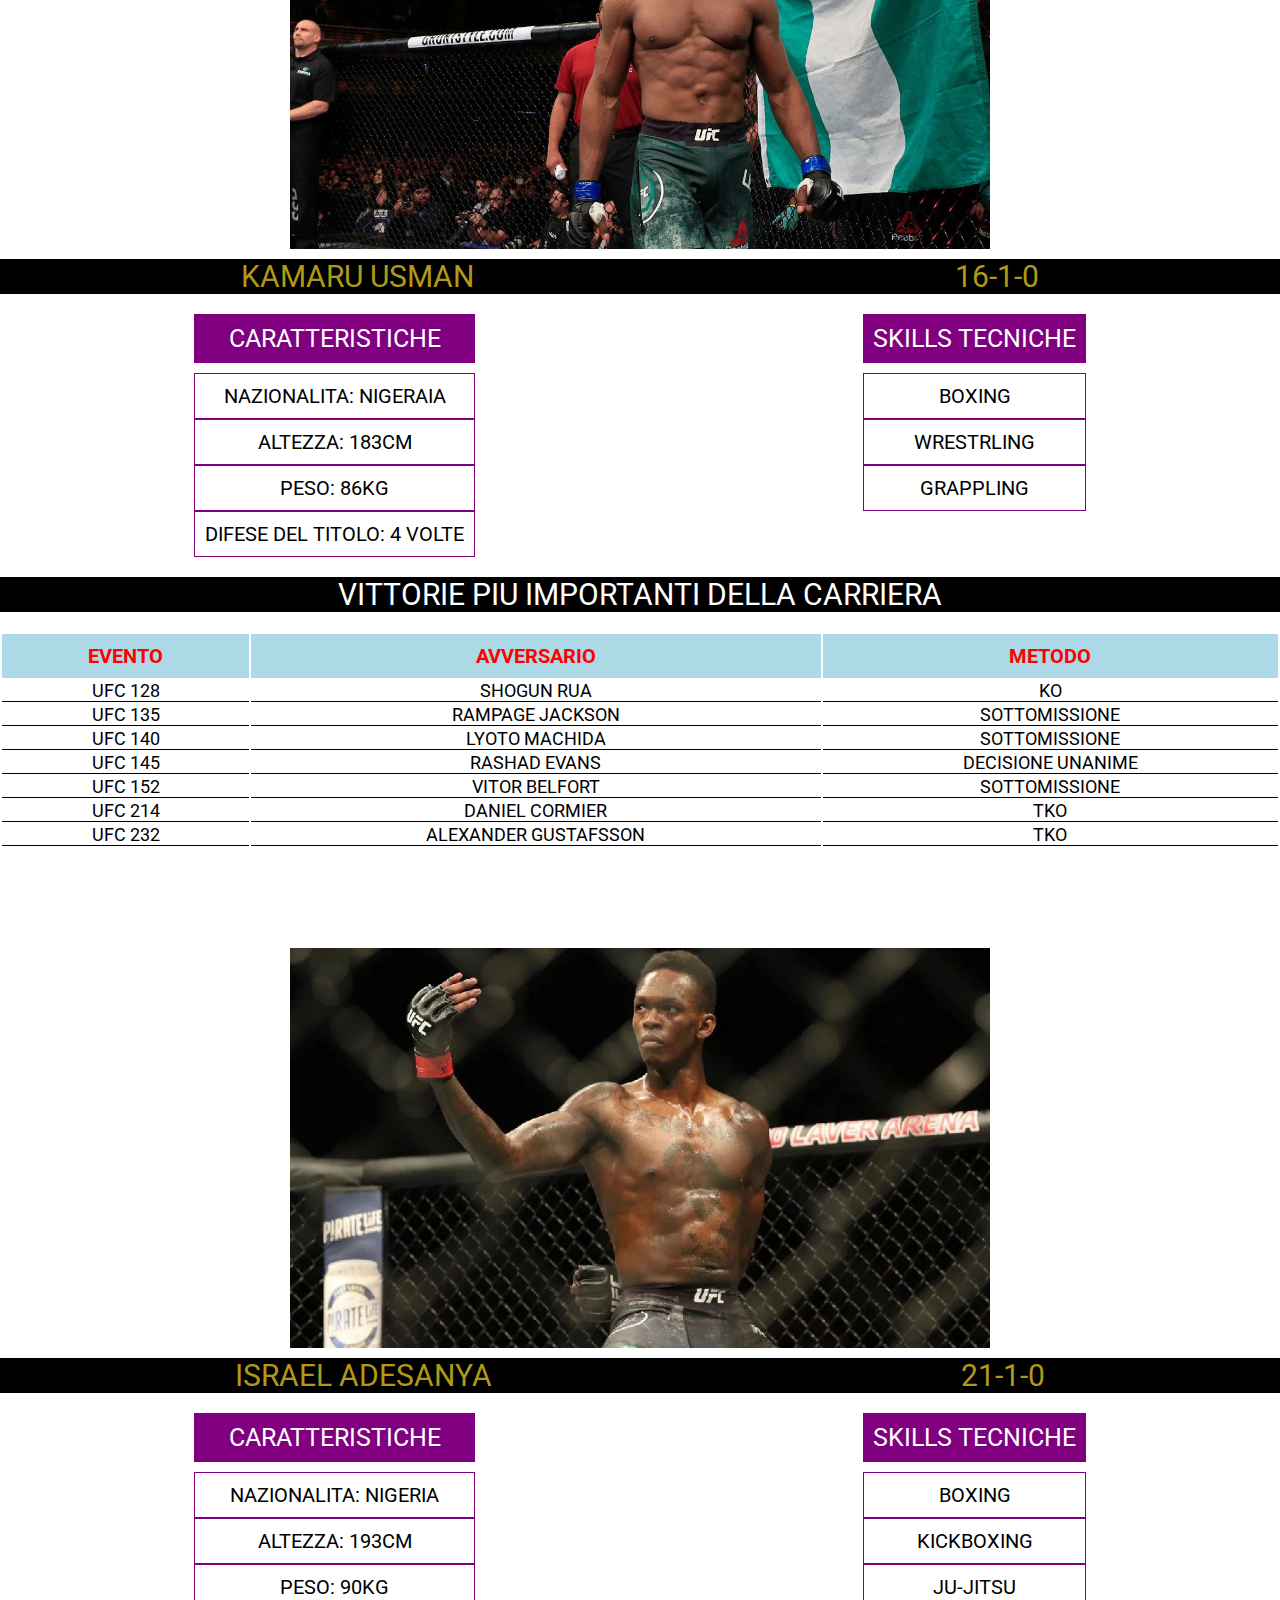
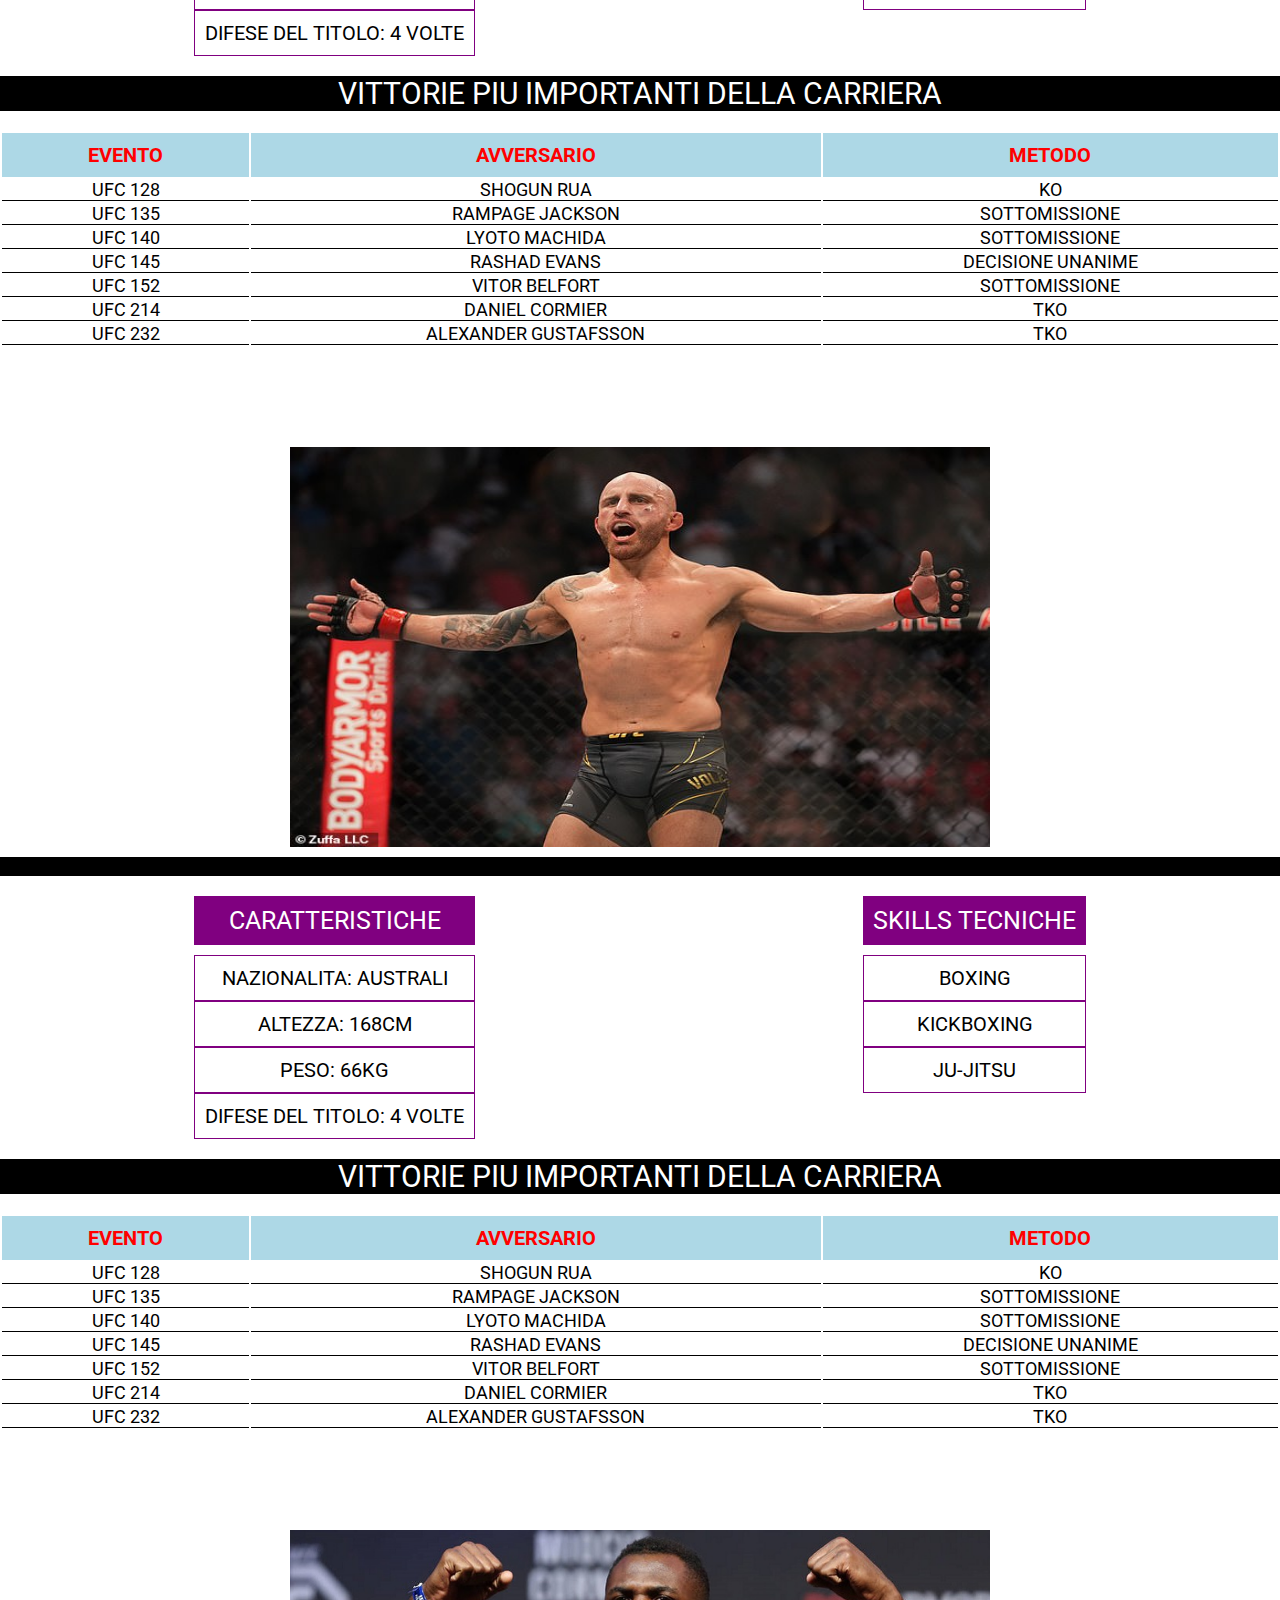
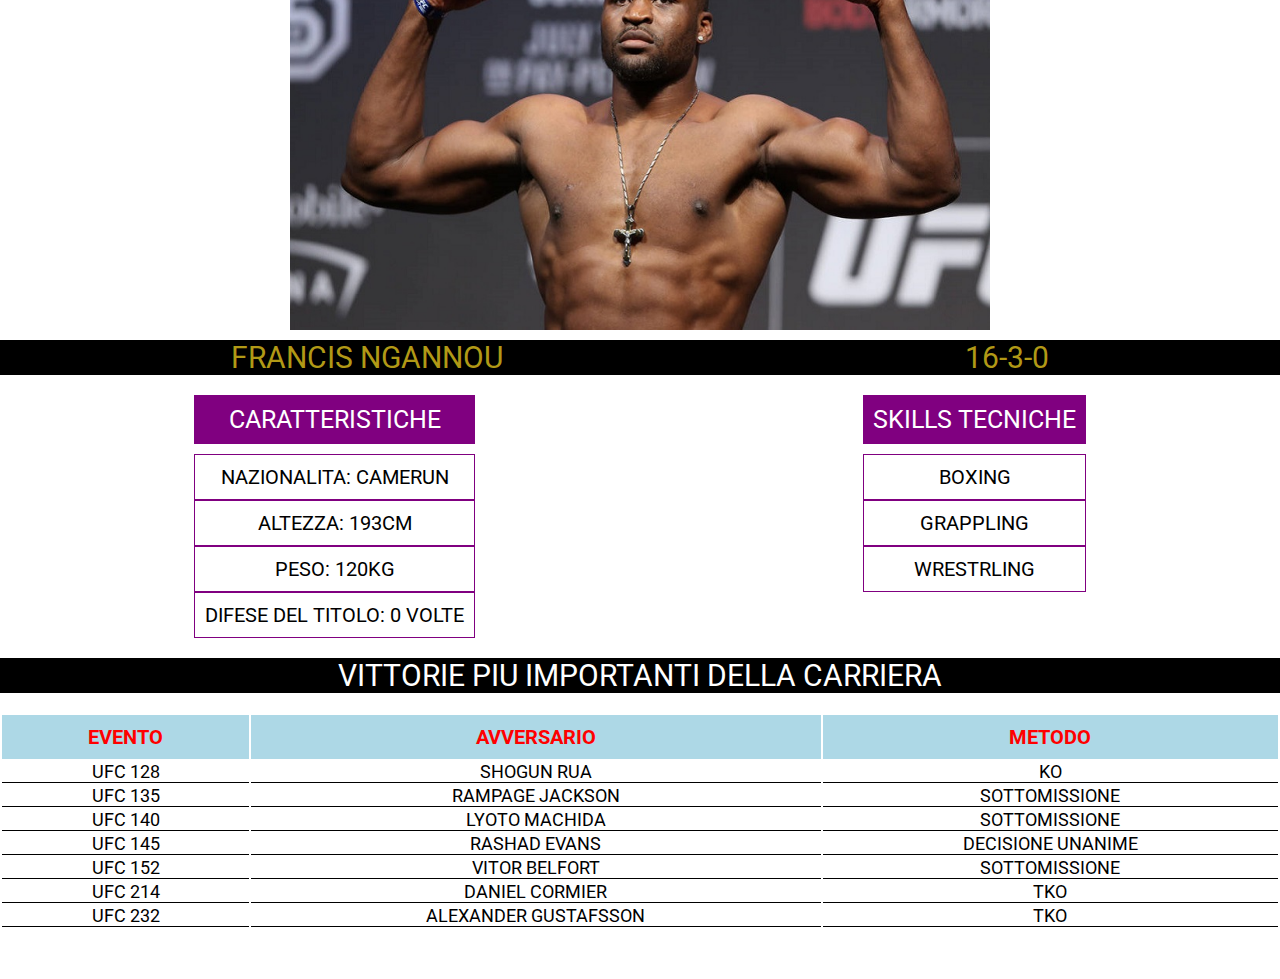
==== commit 39667c28: "VERSIONE 4.5" ====
--- a/index.html
+++ b/index.html
@@ -254,7 +254,7 @@
 
 <!--INIZIO QUINTO ATLETA-->
 
-<div class="boxfrancis" style="margin-top: 100px;">
+<div class="boxfrancis" style="margin-top: 100px; margin-bottom: 50px;">
     <div class="cardfoto">
         <img src="./img/ngannou.jpg" alt="">
     </div>
--- a/style.css
+++ b/style.css
@@ -241,57 +241,3 @@
 }
 /*FINE SEZIONE QUERY 500PX*/
 
-
-/*INIZO SEZIONE QUERY MAX WIDTH 350PX*/
-
-@media screen and (max-width:400px){
-    /*BOX TITOLO*/
-    .titolo{font-size: 28px;}
-    .boxtitolo{height: 70px;}
-    .barradestra{height: 70px; width: 20px;}
-    .barrasinistra{height: 70px; width: 20px;}
-
-    /*FINE BOX TITOLO*/
-
-    /*SEZIONE BANNER*/
-    .banner{width: 100%; margin-left: 0; height: auto;margin-bottom: 30px; margin-top: 30px;}
-
-    .bannertesto{font-size: 20px; margin-left: 10px;}
-    .linearossa{width: 140px; height: 5px;margin-top: -10px; margin-left: 10px;}
-    /*FINE SEZIONE BANNER*/
-
-    /*INZIO SEZIONE CARD FOTO*/
-img{
-    width: 100%;
-    height: 220px;
-}
-/*FINE SEZIONE CARD FOTO*/
-
-/*SEZIONE SOTTOFOTO*/
-.nomeatleta{font-size: 25px;}
-.scoreatleta{font-size: 25px;}
-/*FINE SEZIONE SOTTOFOTO*/
-
-
-/*INIZIO boxcaratteristiche*/
-.info{
-    font-size: 20px;
-}
-
-.char{font-size: 20px;}
-/*FINE boxcaratteristiche*/
-
-
-/*INIZIO BOX GENERALE RISULTATI*/
-
-table{
-    font-size: 15px;
-}
-
-/*FINE BOX GENERALE RISULTATI*/
-
-
-}
-
-
-/*FINE SEZIONE QUERY 350PX*/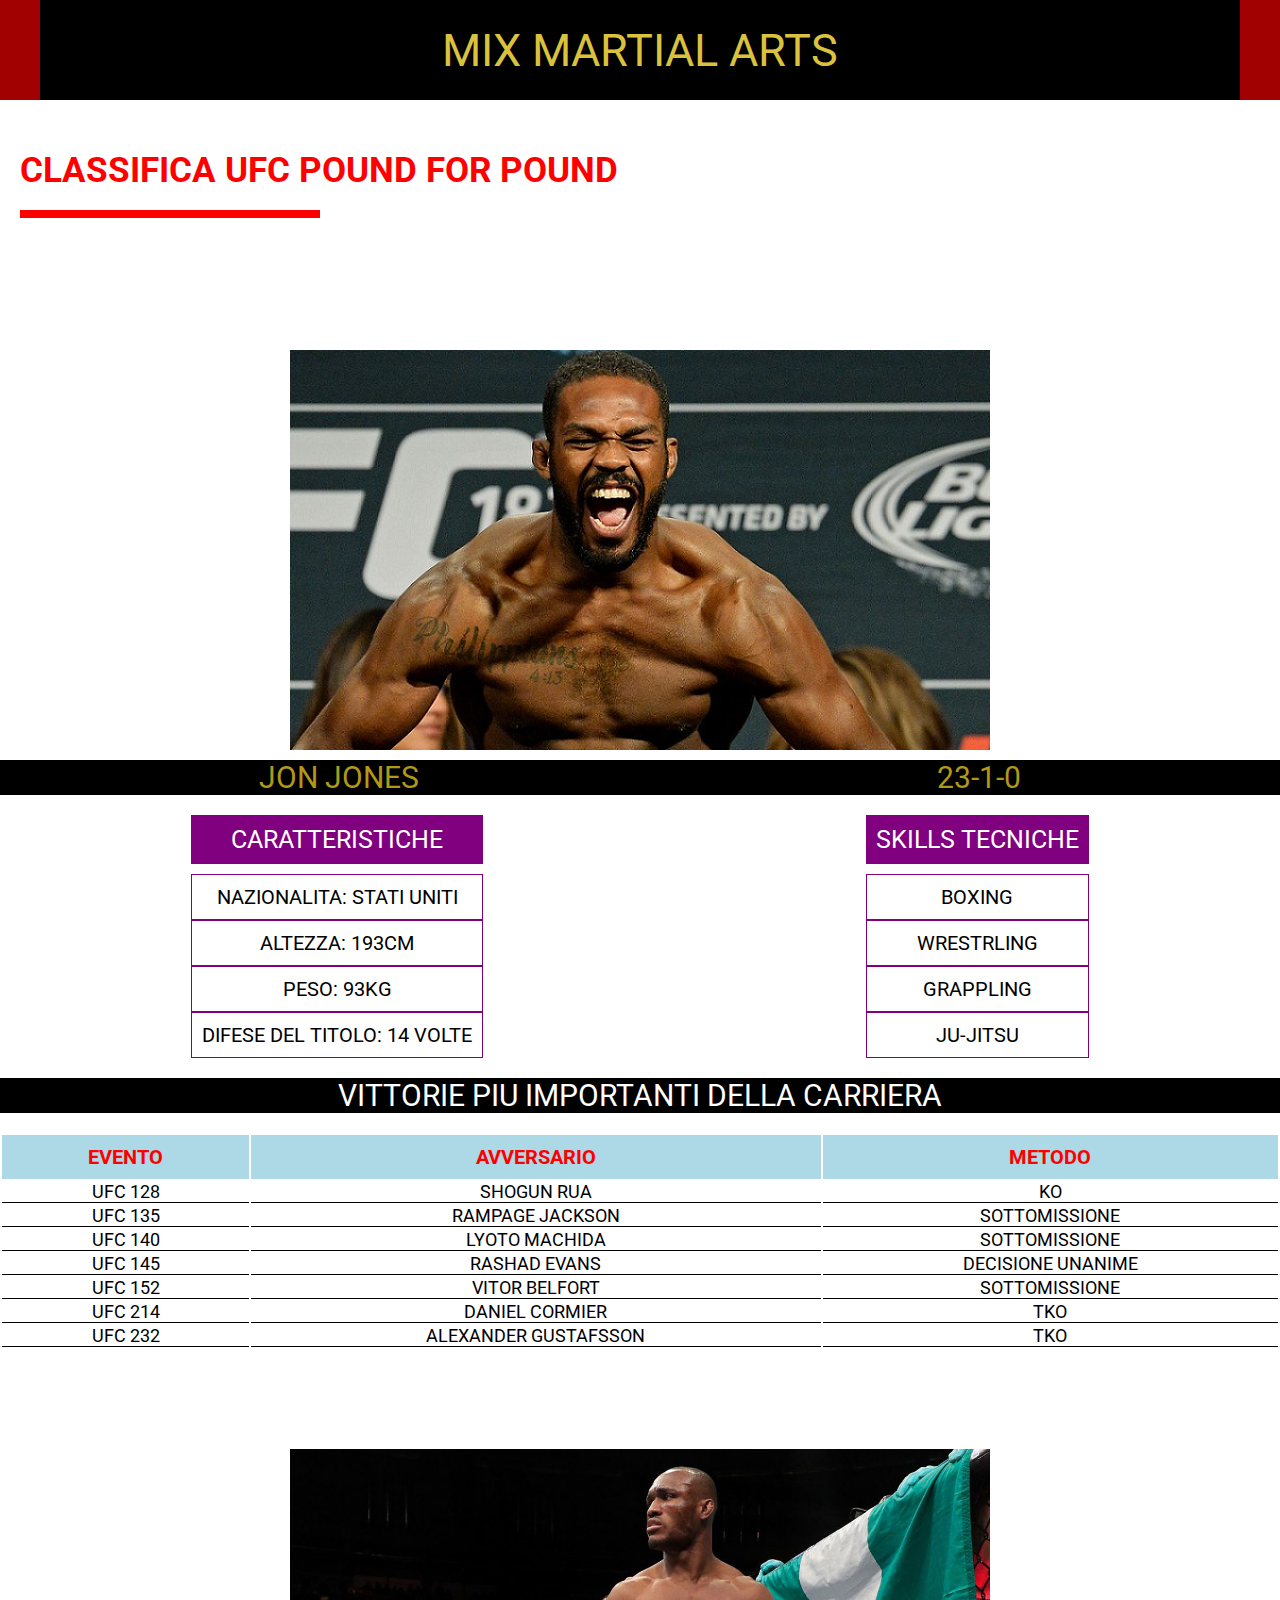
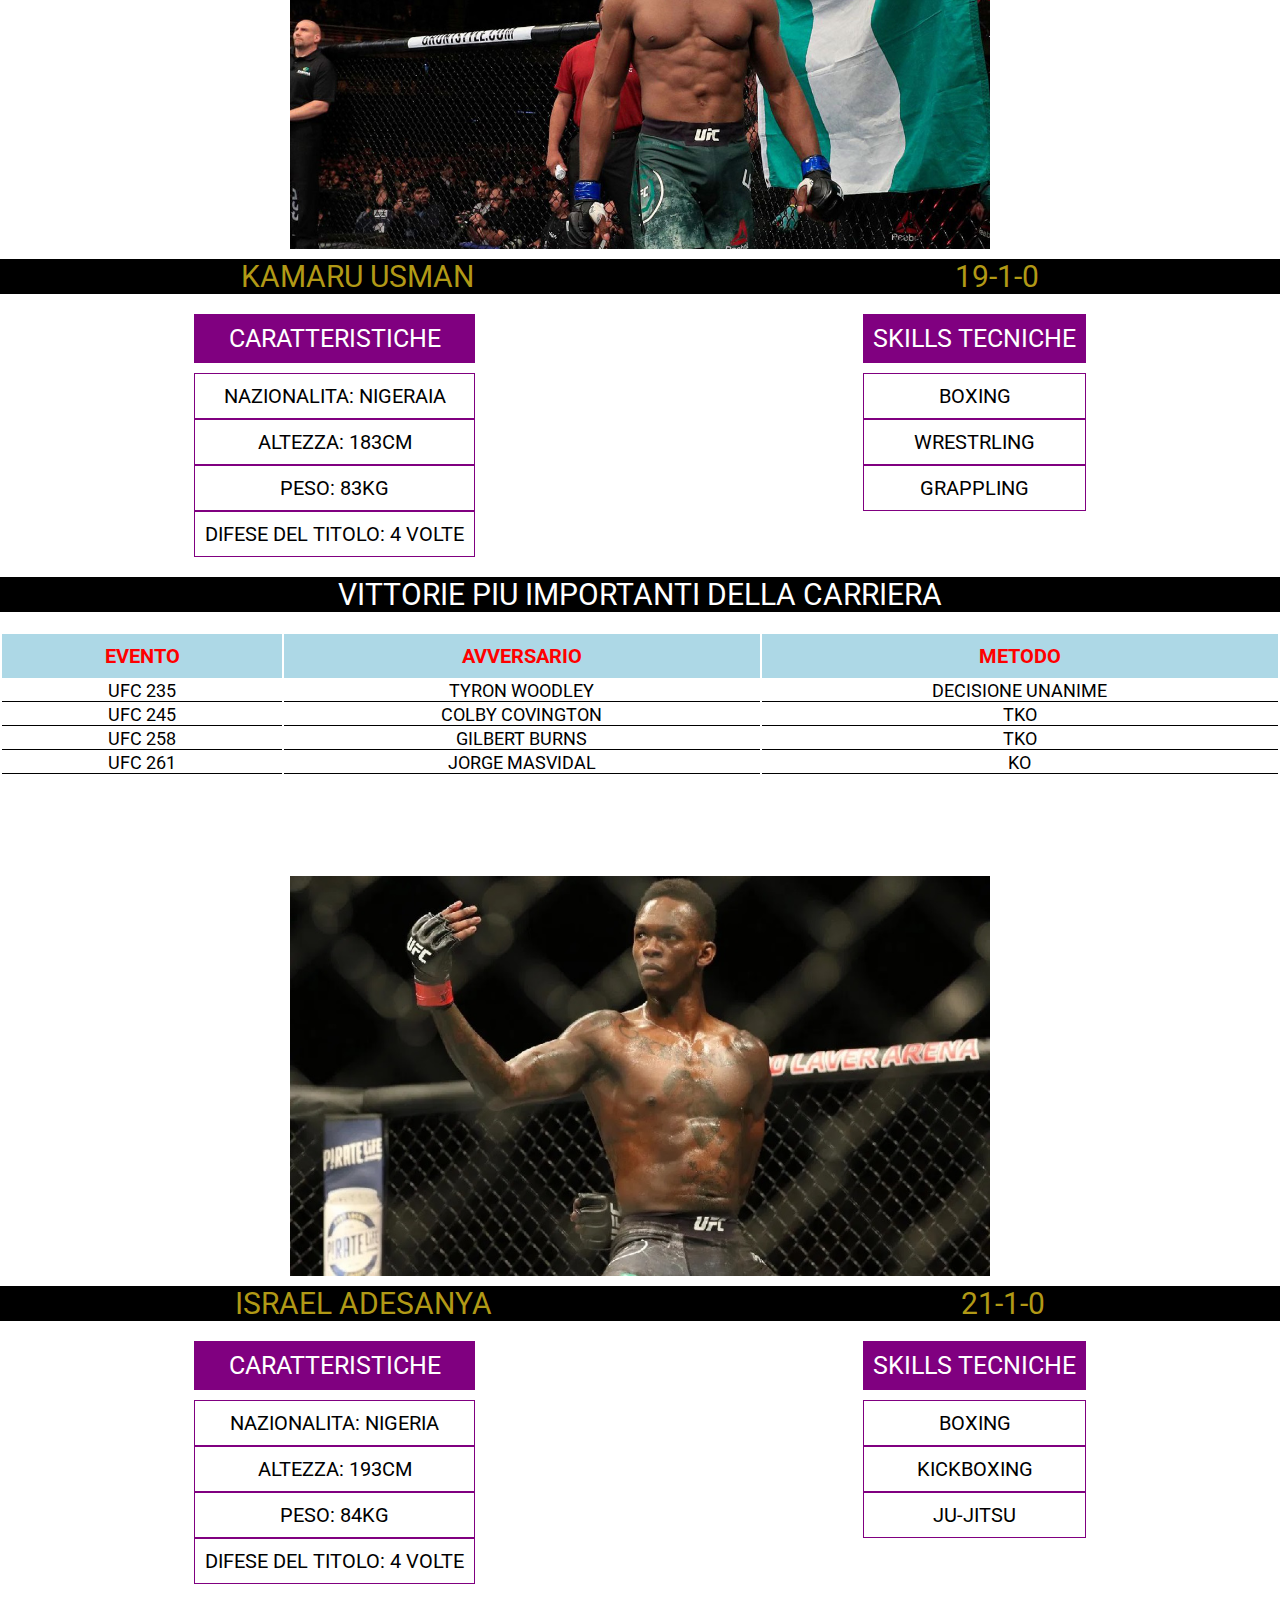
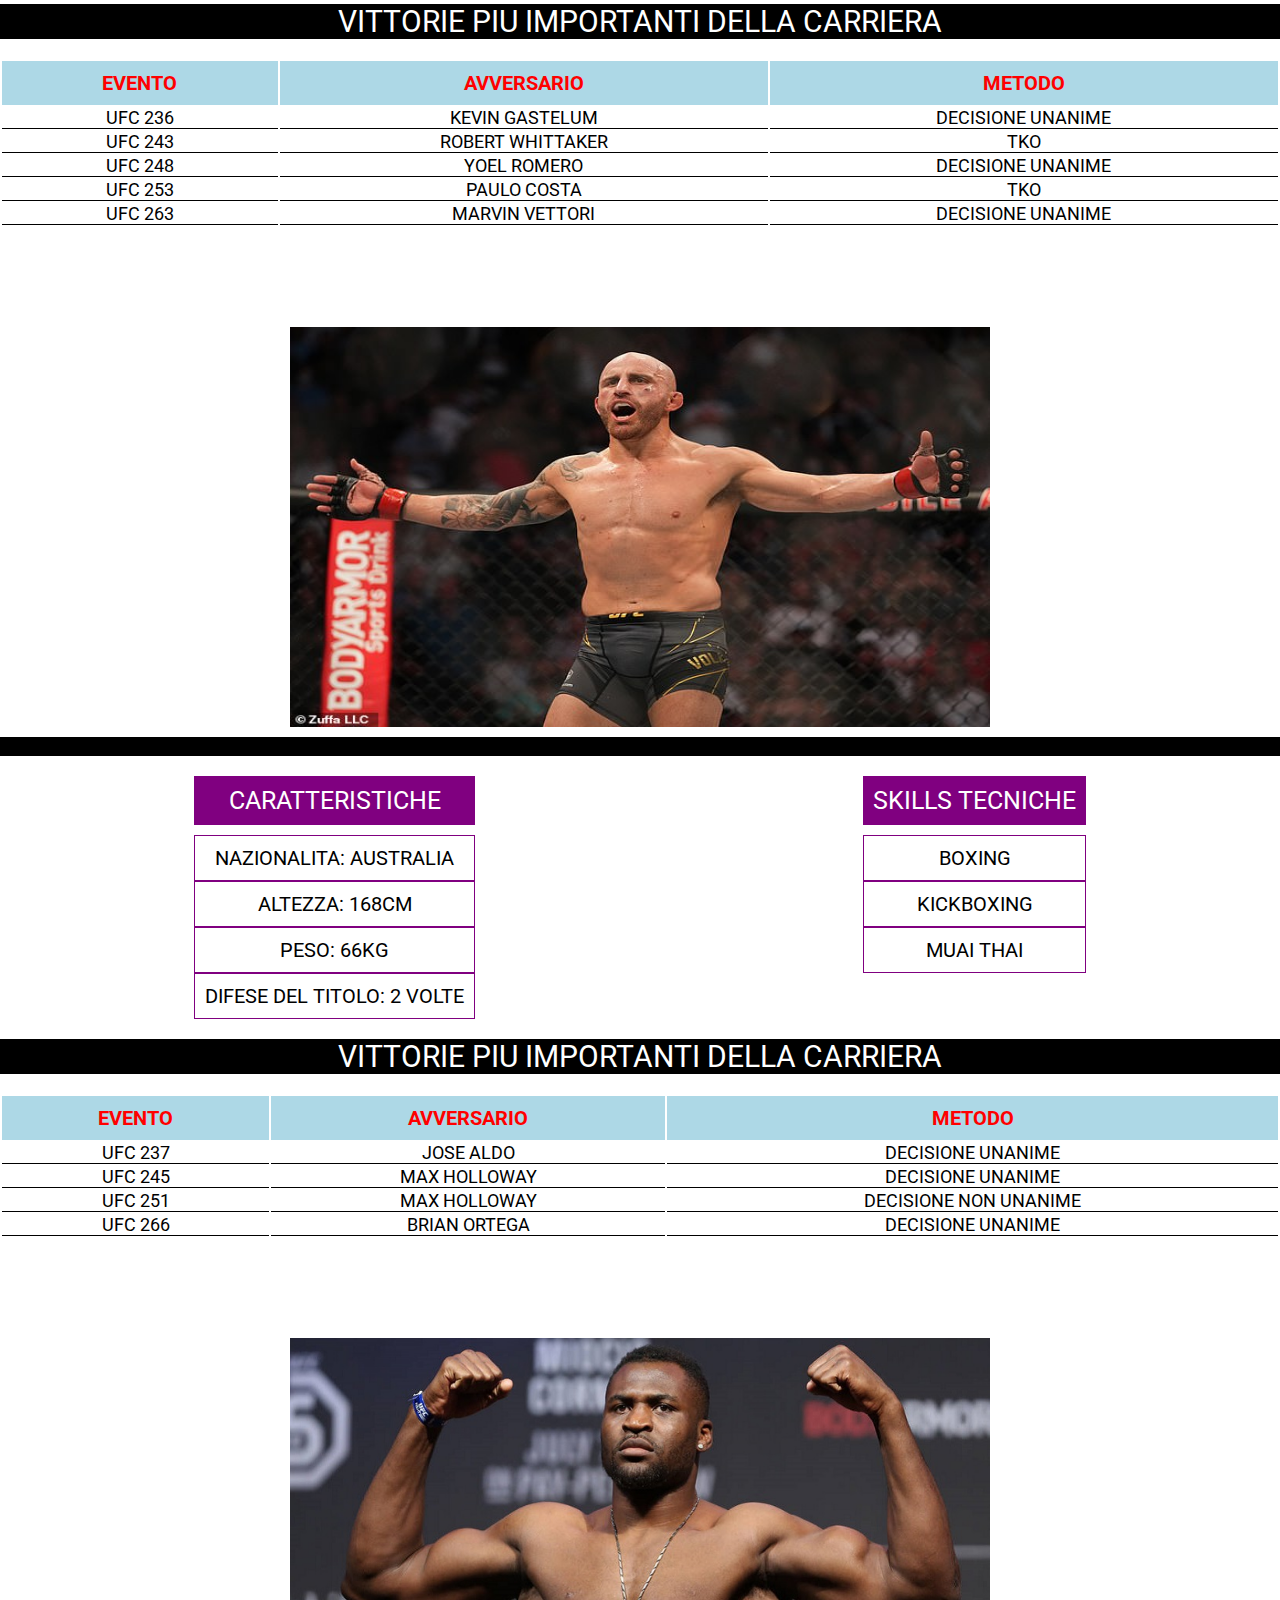
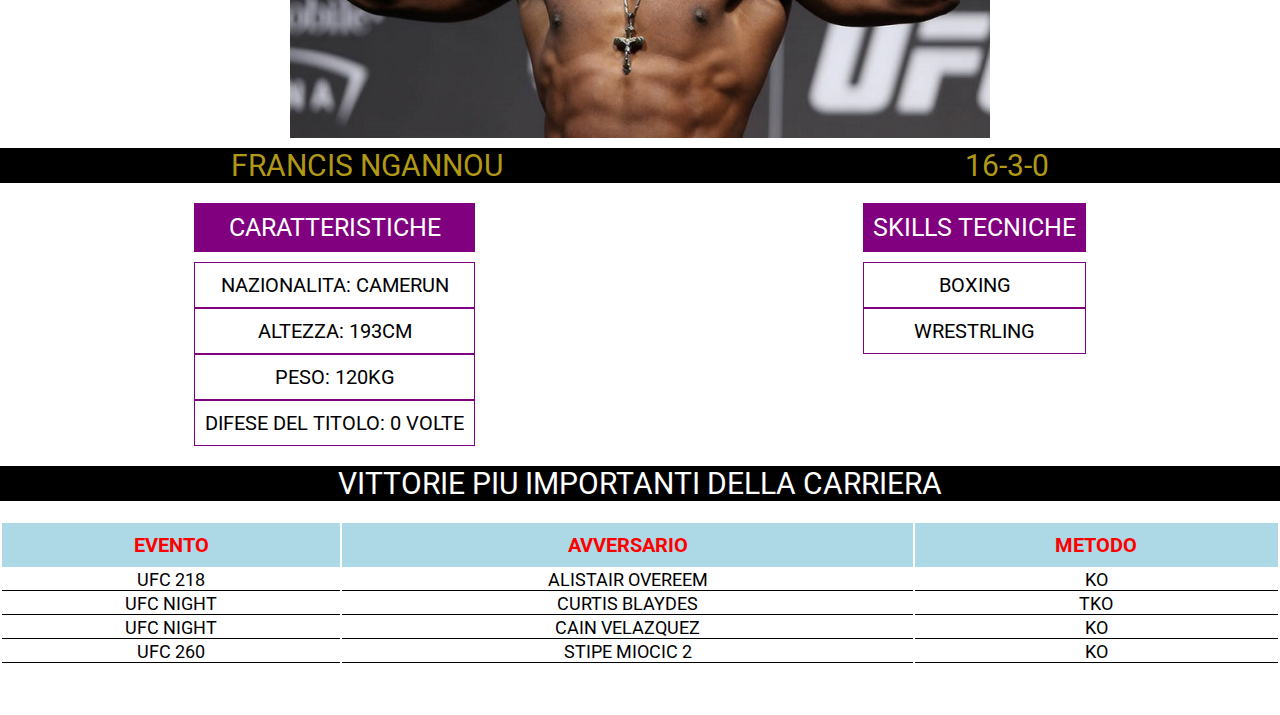
==== commit a03575e1: "VERSIONE FINALE" ====
--- a/index.html
+++ b/index.html
@@ -90,7 +90,7 @@
     
     <div class="sottofoto">
         <p class="nomeatleta">KAMARU USMAN</p>
-        <p class="scoreatleta">16-1-0</p>
+        <p class="scoreatleta">19-1-0</p>
     </div>
     
     <div class="boxcaratteristiche">
@@ -98,7 +98,7 @@
             <li class="char">CARATTERISTICHE</li>
             <li class="info">NAZIONALITA: NIGERAIA</li>
             <li class="info">ALTEZZA: 183CM</li>
-            <li class="info">PESO: 86KG</li>
+            <li class="info">PESO: 83KG</li>
             <li class="info">DIFESE DEL TITOLO: 4 VOLTE</li>
         </ul>
     
@@ -156,7 +156,7 @@
             <li class="char">CARATTERISTICHE</li>
             <li class="info">NAZIONALITA: NIGERIA</li>
             <li class="info">ALTEZZA: 193CM</li>
-            <li class="info">PESO: 90KG</li>
+            <li class="info">PESO: 84KG</li>
             <li class="info">DIFESE DEL TITOLO: 4 VOLTE</li>
         </ul>
     
@@ -204,23 +204,23 @@
     
     <div class="sottofoto">
         <p class="alexvolk">ALEXANDER VOLKANOVSKI</p>
-        <p class="scorealex">21-1-0</p>
-    </div>
-    
-    <div class="boxcaratteristiche">
-        <ul class="ulinfo">
-            <li class="char">CARATTERISTICHE</li>
-            <li class="info">NAZIONALITA: AUSTRALI</li>
+        <p class="scorealex">23-1-0</p>
+    </div>
+    
+    <div class="boxcaratteristiche">
+        <ul class="ulinfo">
+            <li class="char">CARATTERISTICHE</li>
+            <li class="info">NAZIONALITA: AUSTRALIA</li>
             <li class="info">ALTEZZA: 168CM</li>
             <li class="info">PESO: 66KG</li>
-            <li class="info">DIFESE DEL TITOLO: 4 VOLTE</li>
+            <li class="info">DIFESE DEL TITOLO: 2 VOLTE</li>
         </ul>
     
        <ul class="skills">
         <li class="char">SKILLS TECNICHE</li>
         <li class="info">BOXING</li>
         <li class="info">KICKBOXING</li>
-        <li class="info">JU-JITSU</li>
+        <li class="info">MUAI THAI</li>
        </ul>
     </div>
 
@@ -276,7 +276,6 @@
        <ul class="skills">
         <li class="char">SKILLS TECNICHE</li>
         <li class="info">BOXING</li>
-        <li class="info">GRAPPLING</li>
         <li class="info">WRESTRLING</li>
        </ul>
     </div>
